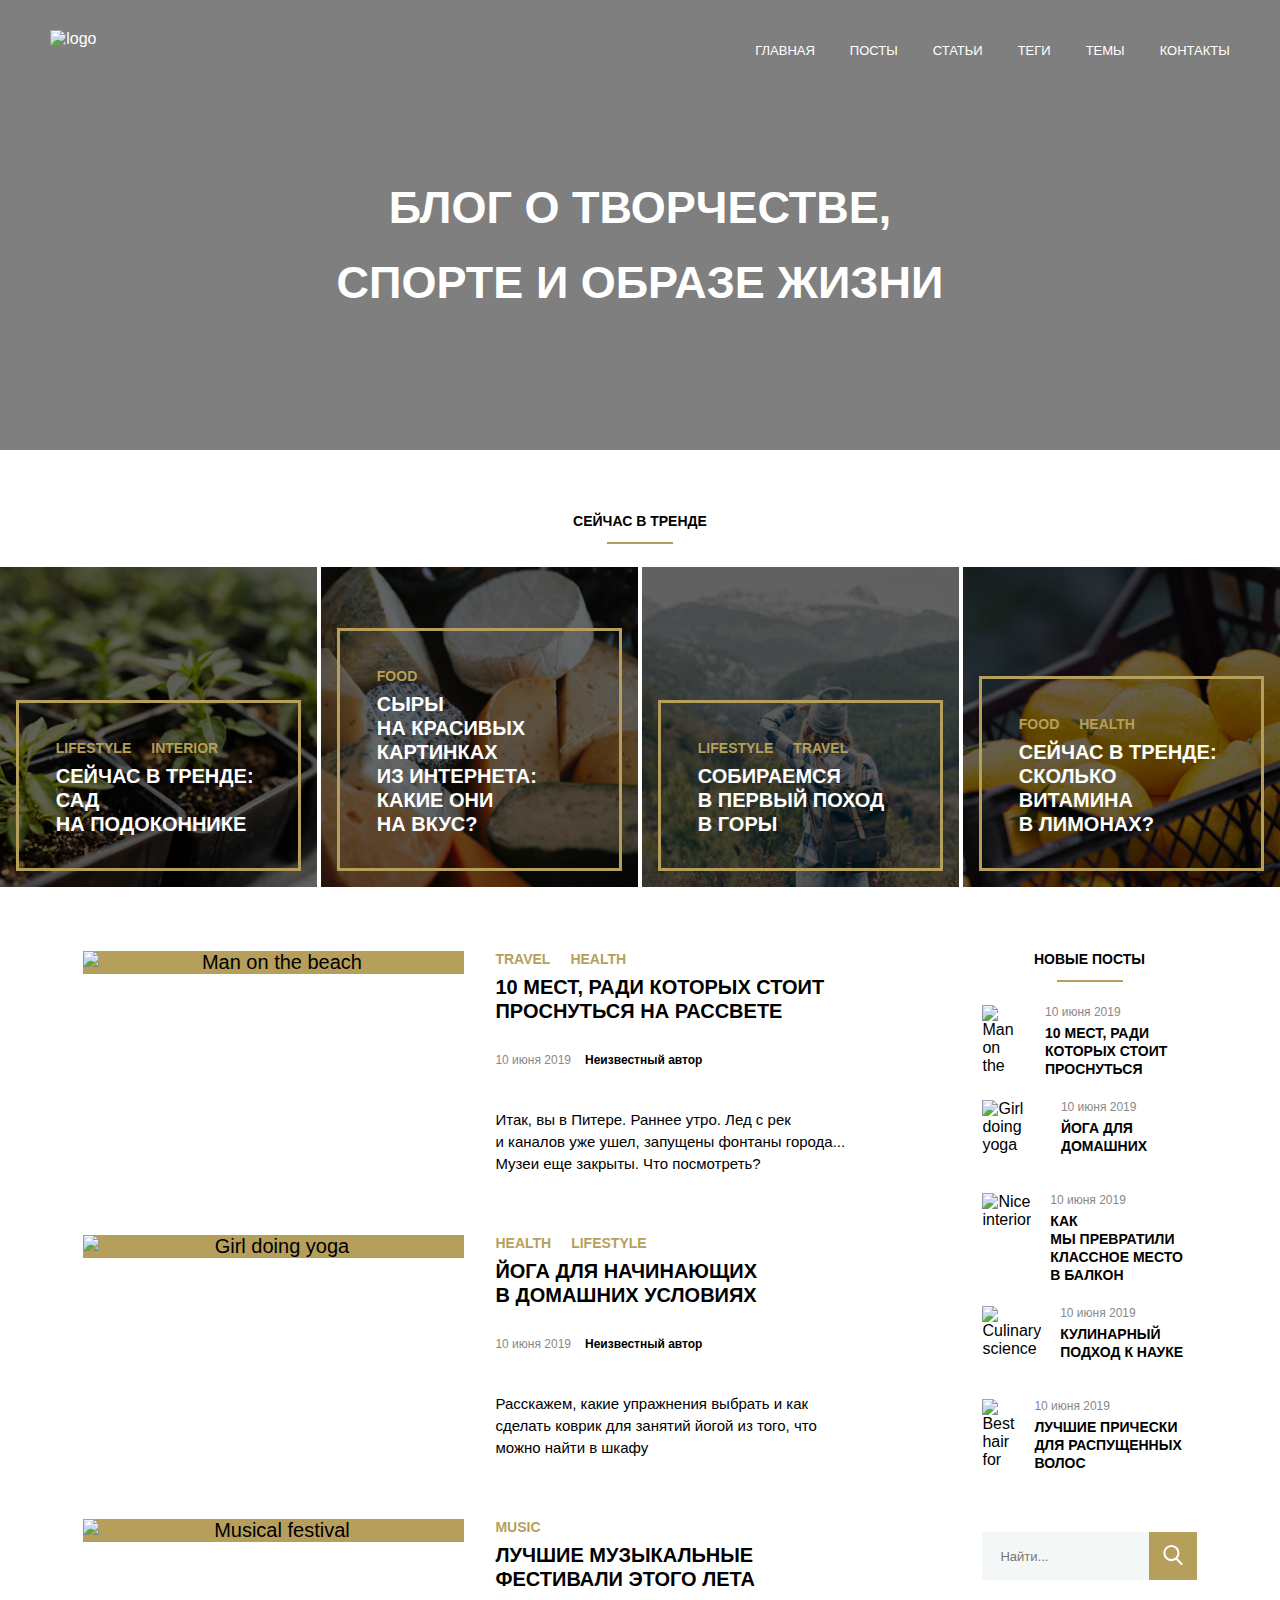
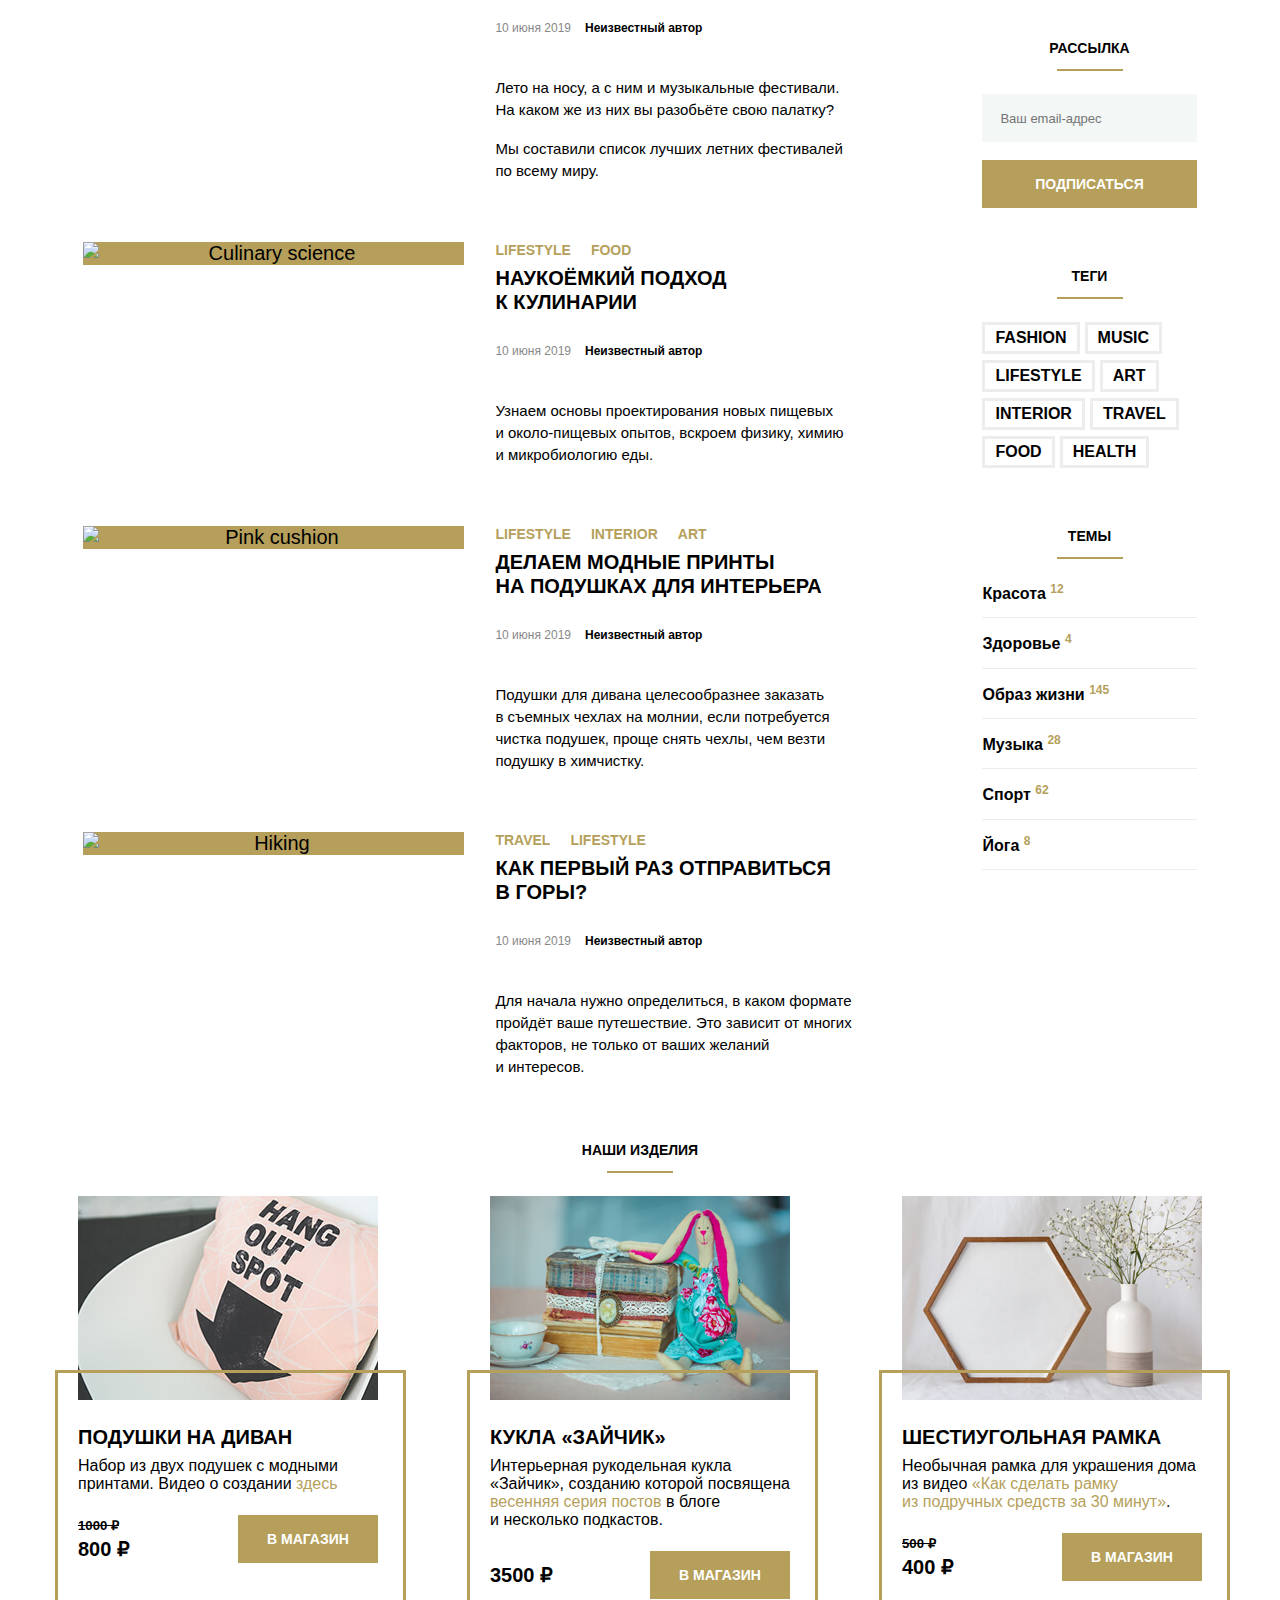
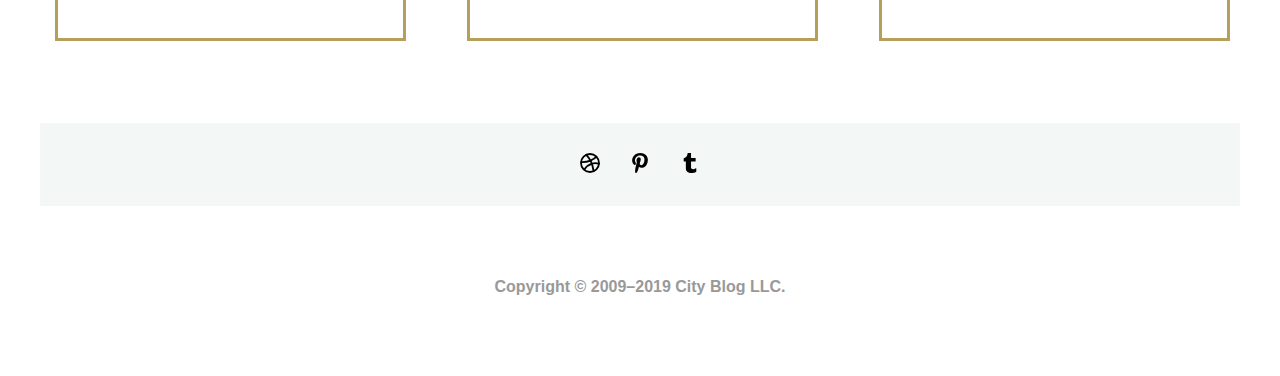
==== noemi-blog-diploma-2/index.html @ fb4db188 "complete" ====
<!DOCTYPE html>
<html lang="ru">

<head>
  <meta charset="UTF-8">
  <meta http-equiv="X-UA-Compatible" content="IE=edge">
  <meta name="viewport" content="width=device-width, initial-scale=1.0">
  <link rel="stylesheet" href="styles.css">
  <title>ADAPTIVE NOEMI BLOG</title>
</head>

<body class="body">
  <header class="header">
    <nav class="navigation-bar">
      <div class="logo">
        <img src="https://netology-code.github.io/html-2-diploma/sources/images/noemi-logo.svg" alt="logo">
      </div>
      <ul class="nav-list">
        <li><a href="#0">Главная</a></li>
        <li><a href="#0">Посты</a></li>
        <li><a href="#0">Статьи</a></li>
        <li><a href="#0">Теги</a></li>
        <li><a href="#0">Темы</a></li>
        <li><a href="#0">Контакты</a></li>
      </ul>
    </nav>
    <h1 class="hero-title">Блог о&nbsp;творчестве, спорте и&nbsp;образе жизни</h1>
  </header>
  <main class="main">
    <section class="trends">
      <h2 class="small-title header-2">Сейчас в&nbsp;тренде</h2>
      <div class="trend-block-board">
        <div class="trend-block block-1">
          <div class="trend-block-content-container">
            <div class="tags-container">
              <a href="#0" class="tag">lifestyle</a>
              <a href="#0" class="tag">interior</a>
            </div>
            <a href="#0">
              <h3 class="post-title">Сейчас в&nbsp;тренде: сад на&nbsp;подоконнике</h3>
            </a>
          </div>
        </div>
        <div class="trend-block block-2">
          <div class="trend-block-content-container">
            <div class="tags-container">
              <a href="#0" class="tag">food</a>
            </div>
            <a href="#0">
              <h3 class="post-title">Cыры на&nbsp;красивых картинках из&nbsp;интернета: какие они на&nbsp;вкус?</h3>
            </a>
          </div>
        </div>
        <div class="trend-block block-3">
          <div class="trend-block-content-container">
            <div class="tags-container">
              <a href="#0" class="tag">lifestyle</a>
              <a href="#0" class="tag">travel</a>
            </div>
            <a href="#0">
              <h3 class="post-title">Собираемся в&nbsp;первый поход в&nbsp;горы</h3>
            </a>
          </div>
        </div>
        <div class="trend-block block-4">
          <div class="trend-block-content-container">
            <div class="tags-container">
              <a href="#0" class="tag">food</a>
              <a href="#0" class="tag">health</a>
            </div>
            <a href="#0">
              <h3 class="post-title">Сейчас в&nbsp;тренде: сколько витамина в&nbsp;лимонах?</h3>
            </a>
          </div>
        </div>
      </div>
    </section>
    <div class="main-posts-section">
      <section class="posts-board">
        <article class="post-card">
          <img class="post-preview" src="https://netology-code.github.io/html-2-diploma/sources/images/last-post1.jpg"
            alt="Man on the beach">
          <div class="post-text-container">
            <div class="tags-container">
              <a href="#0" class="tag">travel</a>
              <a href="#0" class="tag">health</a>
            </div>
            <a href="#0">
              <h3 class="post-title">10&nbsp;мест, ради которых стоит проснуться на&nbsp;рассвете</h3>
            </a>
            <div class="date-author-container">
              <p class="date">10&nbsp;июня 2019</p>
              <p class="author">Неизвестный автор</p>
            </div>
            <div class="post-text-container-small">
              <p class="post-text">Итак, вы&nbsp;в&nbsp;Питере. Раннее утро. Лед с&nbsp;рек и&nbsp;каналов уже ушел,
                запущены фонтаны города... Музеи еще закрыты. Что посмотреть?</p>
            </div>
          </div>
        </article>
        <article class="post-card">
          <img class="post-preview" src="https://netology-code.github.io/html-2-diploma/sources/images/last-post2.jpg"
            alt="Girl doing yoga">
          <div class="post-text-container">
            <div class="tags-container">
              <a href="#0" class="tag">health</a>
              <a href="#0" class="tag">lifestyle</a>
            </div>
            <a href="#0">
              <h3 class="post-title">Йога для начинающих в&nbsp;домашних условиях</h3>
            </a>
            <div class="date-author-container">
              <p class="date">10&nbsp;июня 2019</p>
              <p class="author">Неизвестный автор</p>
            </div>
            <div class="post-text-container-small">
              <p class="post-text">Расскажем, какие упражнения выбрать и&nbsp;как сделать коврик для занятий йогой
                из&nbsp;того, что можно найти в&nbsp;шкафу</p>
            </div>
          </div>
        </article>
        <article class="post-card">
          <img class="post-preview" src="https://netology-code.github.io/html-2-diploma/sources/images/last-post3.jpg"
            alt="Musical festival">
          <div class="post-text-container">
            <div class="tags-container">
              <a href="#0" class="tag">music</a>
            </div>
            <a href="#0">
              <h3 class="post-title">Лучшие музыкальные фестивали этого лета</h3>
            </a>
            <div class="date-author-container">
              <p class="date">10&nbsp;июня 2019</p>
              <p class="author">Неизвестный автор</p>
            </div>
            <div class="post-text-container-small">
              <p class="post-text">Лето на&nbsp;носу, а&nbsp;с&nbsp;ним и&nbsp;музыкальные фестивали.
                На&nbsp;каком&nbsp;же из&nbsp;них вы&nbsp;разобьёте свою палатку?</p>
              <p class="post-text">Мы&nbsp;составили список лучших летних фестивалей по&nbsp;всему миру.</p>
            </div>
          </div>
        </article>
        <article class="post-card">
          <img class="post-preview" src="https://netology-code.github.io/html-2-diploma/sources/images/last-post4.jpg"
            alt="Culinary science">
          <div class="post-text-container">
            <div class="tags-container">
              <a href="#0" class="tag">lifestyle</a>
              <a href="#0" class="tag">food</a>
            </div>
            <a href="#0">
              <h3 class="post-title">Наукоёмкий подход к&nbsp;кулинарии</h3>
            </a>
            <div class="date-author-container">
              <p class="date">10&nbsp;июня 2019</p>
              <p class="author">Неизвестный автор</p>
            </div>
            <div class="post-text-container-small">
              <p class="post-text">Узнаем основы проектирования новых пищевых и&nbsp;около-пищевых опытов, вскроем физику,
                химию и&nbsp;микробиологию еды.</p>
            </div>
          </div>
        </article>
        <article class="post-card">
          <img class="post-preview" src="https://netology-code.github.io/html-2-diploma/sources/images/last-post5.jpg"
            alt="Pink cushion">
          <div class="post-text-container">
            <div class="tags-container">
              <a href="#0" class="tag">lifestyle</a>
              <a href="#0" class="tag">interior</a>
              <a href="#0" class="tag">art</a>
            </div>
            <a href="#0">
              <h3 class="post-title">Делаем модные принты на&nbsp;подушках для интерьера</h3>
            </a>
            <div class="date-author-container">
              <p class="date">10&nbsp;июня 2019</p>
              <p class="author">Неизвестный автор</p>
            </div>
            <div class="post-text-container-small">
              <p class="post-text">Подушки для дивана целесообразнее заказать в&nbsp;съемных чехлах на&nbsp;молнии, если
                потребуется чистка подушек, проще снять чехлы, чем везти подушку в&nbsp;химчистку.</p>
            </div>
          </div>
        </article>
        <article class="post-card">
          <img class="post-preview" src="https://netology-code.github.io/html-2-diploma/sources/images/last-post6.jpg"
            alt="Hiking">
          <div class="post-text-container">
            <div class="tags-container">
              <a href="#0" class="tag">travel</a>
              <a href="#0" class="tag">lifestyle</a>
            </div>
            <a href="#0">
              <h3 class="post-title">Как первый раз отправиться в&nbsp;горы?</h3>
            </a>
            <div class="date-author-container">
              <p class="date">10&nbsp;июня 2019</p>
              <p class="author">Неизвестный автор</p>
            </div>
            <div class="post-text-container-small">
              <p class="post-text">Для начала нужно определиться, в&nbsp;каком формате пройдёт ваше путешествие. Это
                зависит от&nbsp;многих факторов, не&nbsp;только от&nbsp;ваших желаний и&nbsp;интересов.</p>
            </div>
          </div>
        </article>
      </section>
      <aside class="aside">
        <section class="new-posts-board">
          <h2 class="small-title">Новые посты</h2>
      
          <article class="new-post-card">
            <img src="https://netology-code.github.io/html-2-diploma/sources/images/2.jpg" alt="Man on the beach">
            <div class="new-post-text-container">
              <p class="date">10&nbsp;июня 2019</p>
              <h3 class="new-posts-title">10&nbsp;мест, ради которых стоит проснуться</h3>
            </div>
          </article>
          <article class="new-post-card">
            <img src="https://netology-code.github.io/html-2-diploma/sources/images/151.jpg" alt="Girl doing yoga">
            <div class="new-post-text-container">
              <p class="date">10&nbsp;июня 2019</p>
              <h3 class="new-posts-title">Йога для домашних</h3>
            </div>
          </article>
          <article class="new-post-card">
            <img src="https://netology-code.github.io/html-2-diploma/sources/images/45.jpg" alt="Nice interior">
            <div class="new-post-text-container">
              <p class="date">10&nbsp;июня 2019</p>
              <h3 class="new-posts-title">Как мы&nbsp;превратили классное место в&nbsp;балкон</h3>
            </div>
          </article>
          <article class="new-post-card">
            <img src="https://netology-code.github.io/html-2-diploma/sources/images/501.jpg" alt="Culinary science">
            <div class="new-post-text-container">
              <p class="date">10&nbsp;июня 2019</p>
              <h3 class="new-posts-title">Кулинарный подход к&nbsp;науке</h3>
            </div>
          </article>
          <article class="new-post-card">
            <img src="https://netology-code.github.io/html-2-diploma/sources/images/7.jpg" alt="Best hair for long hair">
            <div class="new-post-text-container">
              <p class="date">10&nbsp;июня 2019</p>
              <h3 class="new-posts-title">Лучшие прически для распущенных волос</h3>
            </div>
          </article>
        </section>
        <form class="search-container" action="https://example.com/">
          <p class="visually-hidden">Введите свой запрос в строку поиска</p>
          <input class="input-field" type="search" name="search" placeholder="Найти...">
          <p class="visually-hidden">Нажмите кнопку с лупой, чтобы подтвердить запрос</p>
          <button class="search-button button" type="submit">
            <svg class="search-icon icon" xmlns="http://www.w3.org/2000/svg" fill="none" viewBox="0 0 512 512">
              <g clip-path="url(#clip0)">
                <path fill="#fff" stroke="#B59F5B"
                  d="M373.403 339.292l-.29.344.312.324 121.857 126.737c10.117 10.524 9.782 27.302-.733 37.42l.347.36-.347-.36c-4.948 4.763-11.466 7.383-18.338 7.383-7.261 0-14.034-2.884-19.072-8.116L334.357 375.686l-.297-.309-.351.246c-34.78 24.442-75.457 37.317-118.145 37.317-113.708 0-206.22-92.513-206.22-206.22C9.344 93.012 101.856.5 215.564.5c113.707 0 206.22 92.512 206.22 206.22 0 48.668-17.125 95.416-48.381 132.572zm-4.546-132.572c0-84.528-68.765-153.293-153.293-153.293S62.271 122.192 62.271 206.72s68.765 153.293 153.293 153.293 153.293-68.765 153.293-153.293z" />
              </g>
              <defs>
                <clipPath id="clip0">
                  <path fill="#fff" d="M0 0h512v512H0z" />
                </clipPath>
              </defs>
            </svg>
          </button>
        </form>
        <form class="subscription" action="https://example.com/">
          <h2 class="small-title">Рассылка</h2>
          <p class="visually-hidden">Введите свой email, чтобы подписаться на рассылку</p>
          <input class="input-field" type="email" placeholder="Ваш email-адрес" required>
          <button class="button" type="submit" name="subscribe">Подписаться</button>
        </form>
        <section class="tags">
          <h2 class="small-title">Теги</h2>
      
          <div class="tags-container">
            <ul class="tag-list">
              <li><a href="#0">Fashion</a></li>
              <li><a href="#0">Music</a></li>
              <li><a href="#0">Lifestyle</a></li>
              <li><a href="#0">Art</a></li>
              <li><a href="#0">Interior</a></li>
              <li><a href="#0">Travel</a></li>
              <li><a href="#0">Food</a></li>
              <li><a href="#0">Health</a></li>
            </ul>
          </div>
        </section>
        <section class="categories">
          <h2 class="small-title">Темы</h2>
      
          <div class="categories-container">
            <ul class="category-list">
              <li><a href="#0">Красота</a>
                <span class="upper-number">12</span>
              </li>
              <li><a href="#0">Здоровье</a>
                <span class="upper-number">4</span>
              </li>
              <li><a href="#0">Образ жизни</a>
                <span class="upper-number">145</span>
              </li>
              <li><a href="#0">Музыка</a>
                <span class="upper-number">28</span>
              </li>
              <li><a href="#0">Спорт</a>
                <span class="upper-number">62</span>
              </li>
              <li><a href="#0">Йога</a>
                <span class="upper-number">8</span>
              </li>
            </ul>
          </div>
        </section>
      </aside>
    </div>
    <section class="shop">
      <h2 class="small-title header-2">Наши изделия</h2>
      <div class="shop-block-board">
        <div class="shop-block">
          <div class="shop-block-content-container">
            <picture class="shop-img-preview">
              <source 
              media="(min-width: 1200px)" 
              srcset="images/shop-item-desk1.jpg">
              <img src="images/shop-item-desk1.jpg" alt="">
            </picture>
            <div class="shop-block-text-container">
              <a href="#0">
                <h2 class="shop-block-title header-2">Подушки на диван</h2>
              </a>
              <p class="shop-block-paragraph">Набор из&nbsp;двух подушек с&nbsp;модными принтами. Видео о&nbsp;создании <a href="0#">здесь</a>
              </p>
              <div class="shop-block-footer">
                <div class="prices">
                  <p class="previous-pice">1000&nbsp;₽</p>
                  <p class="current-price">800&nbsp;₽</p>
                </div>
                <button class="button" type="submit">В магазин</button>
              </div>
            </div>
          </div>
        </div>
        <div class="shop-block">
          <div class="shop-block-content-container">
            <picture class="shop-img-preview">
              <source 
              media="(min-width: 1200px)" 
              srcset="images/shop-item-desk2.jpg">
              <img src="images/shop-item-desk2.jpg" alt="">
            </picture>
            <div class="shop-block-text-container">
              <a href="#0">
                <h2 class="shop-block-title header-2">Кукла &laquo;Зайчик&raquo;</h2>
              </a>
              <p class="shop-block-paragraph">Интерьерная рукодельная кукла &laquo;Зайчик&raquo;, созданию которой посвящена <a href="0#">весенняя серия постов</a> в&nbsp;блоге и&nbsp;несколько подкастов. 
              </p>
              <div class="shop-block-footer">
                <div class="prices">
                  <p class="previous-pice none">1000&nbsp;₽</p>
                  <p class="current-price">3500&nbsp;₽</p>
                </div>
                <button class="button" type="submit">В магазин</button>
              </div>
            </div>
          </div>
        </div>
        <div class="shop-block">
          <div class="shop-block-content-container">
            <picture class="shop-img-preview">
              <source 
              media="(min-width: 1200px)" 
              srcset="images/shop-item-desk3.jpg">
              <img src="images/shop-item-desk3.jpg" alt="">
            </picture>
            <div class="shop-block-text-container">
              <a href="#0">
                <h2 class="shop-block-title header-2">Шестиугольная рамка</h2>
              </a>
              <p class="shop-block-paragraph">Необычная рамка для украшения дома из&nbsp;видео <a href="0#">&laquo;Как сделать рамку из&nbsp;подручных средств за&nbsp;30&nbsp;минут&raquo;</a>.
              </p>
              <div class="shop-block-footer">
                <div class="prices">
                  <p class="previous-pice">500&nbsp;₽</p>
                  <p class="current-price">400&nbsp;₽</p>
                </div>
                <button class="button" type="submit">В магазин</button>
              </div>
            </div>
          </div>
        </div>
      </div>
    </section>
  </main>
  <footer class="footer">
    <div class="social-media-container">
      <a href="#0">
        <svg class="icon" xmlns="http://www.w3.org/2000/svg" viewBox="0 0 20 20">
          <g fill="none" fill-rule="evenodd" stroke="#000" stroke-linecap="round" stroke-linejoin="round"
            stroke-width="1.8" transform="translate(1 1)">
            <circle cx="9" cy="9" r="9" />
            <path d="M5.4.9c2.1222 2.3565 3.7222 4.7865 4.8 7.29 1.0778 2.5035 1.8778 5.4735 2.4 8.91" />
            <path
              d="M.201 8.0853c3.4904.1103 6.5893-.4006 9.2966-1.5327C12.257 5.399 14.191 4.1147 15.3 2.7M3.6 15.3c1.8876-3.0496 4.9253-4.963 7.4854-5.748 2.8247-.866 4.3048-.6496 6.9146.2087" />
          </g>
        </svg>
      </a>
      <a href="#0">
        <svg class="icon" version="1.1" id="Layer_1" xmlns="http://www.w3.org/2000/svg"
          xmlns:xlink="http://www.w3.org/1999/xlink" x="0px" y="0px" viewBox="0 0 310.05 310.05"
          style="enable-background:new 0 0 310.05 310.05;" xml:space="preserve">
          <g id="XMLID_798_">
            <path id="XMLID_799_" d="M245.265,31.772C223.923,11.284,194.388,0,162.101,0c-49.32,0-79.654,20.217-96.416,37.176
           c-20.658,20.9-32.504,48.651-32.504,76.139c0,34.513,14.436,61.003,38.611,70.858c1.623,0.665,3.256,1,4.857,1
           c5.1,0,9.141-3.337,10.541-8.69c0.816-3.071,2.707-10.647,3.529-13.936c1.76-6.495,0.338-9.619-3.5-14.142
           c-6.992-8.273-10.248-18.056-10.248-30.788c0-37.818,28.16-78.011,80.352-78.011c41.412,0,67.137,23.537,67.137,61.425
           c0,23.909-5.15,46.051-14.504,62.35c-6.5,11.325-17.93,24.825-35.477,24.825c-7.588,0-14.404-3.117-18.705-8.551
           c-4.063-5.137-5.402-11.773-3.768-18.689c1.846-7.814,4.363-15.965,6.799-23.845c4.443-14.392,8.643-27.985,8.643-38.83
           c0-18.55-11.404-31.014-28.375-31.014c-21.568,0-38.465,21.906-38.465,49.871c0,13.715,3.645,23.973,5.295,27.912
           c-2.717,11.512-18.865,79.953-21.928,92.859c-1.771,7.534-12.44,67.039,5.219,71.784c19.841,5.331,37.576-52.623,39.381-59.172
           c1.463-5.326,6.582-25.465,9.719-37.845c9.578,9.226,25,15.463,40.006,15.463c28.289,0,53.73-12.73,71.637-35.843
           c17.367-22.418,26.932-53.664,26.932-87.978C276.869,77.502,265.349,51.056,245.265,31.772z" />
          </g>
        </svg>
      </a>
      <a href="#0">
        <svg class="icon" version="1.1" id="Layer_1" xmlns="http://www.w3.org/2000/svg"
          xmlns:xlink="http://www.w3.org/1999/xlink" x="0px" y="0px" viewBox="0 0 310 310"
          style="enable-background:new 0 0 310 310;" xml:space="preserve">
          <g id="XMLID_828_">
            <path id="XMLID_829_" d="M249.775,236.928c-1.613-0.873-3.58-0.789-5.119,0.221c-14.15,9.295-28.469,14.007-42.557,14.007
              c-7.678,0-14.285-1.725-20.236-5.297c-4.023-2.366-6.688-5.399-8.139-9.257c-1.107-2.978-2.43-10.9-2.43-31.739v-71.945h66.168
              c2.762,0,5-2.239,5-5V80.818c0-2.762-2.238-5-5-5h-66.168V5c0-2.762-2.238-5-5-5h-42.684c-2.523,0-4.652,1.881-4.961,4.386
              c-1.836,14.831-5.201,27.143-10.01,36.601c-4.744,9.381-11.141,17.526-19.018,24.216c-7.842,6.687-17.451,11.899-28.563,15.491
              c-2.064,0.667-3.463,2.589-3.463,4.758v42.466c0,2.761,2.238,5,5,5h28.168v100.237c0,14.492,1.523,25.36,4.656,33.218
              c3.158,7.955,8.83,15.496,16.863,22.418c7.922,6.801,17.568,12.104,28.67,15.758c10.971,3.618,23.73,5.452,37.922,5.452
              c12.416,0,24.141-1.269,34.85-3.772c10.73-2.514,22.779-6.91,35.811-13.065c1.75-0.826,2.865-2.587,2.865-4.521v-47.314
              C252.402,239.49,251.395,237.8,249.775,236.928z" />
          </g>
        </svg>
      </a>
    </div>
    <a href="#0">
      <p class="copyright">Copyright © 2009–2019 City Blog LLC.</p>
    </a>
  </footer>
</body>

</html>
---- noemi-blog-diploma-2/styles.css ----
@font-face {
  font-family: OpenSans; /*название шрифта*/
  src: url(/диплом-1/fonts/OpenSans-Bold.woff); /*ссылка на шрифт*/
	font-weight: bold; /*обозначаем жирный шрифт*/
}
@font-face {
  font-family: OpenSans; /*название шрифта*/
  src: url(/диплом-1/fonts/OpenSans-Regular.woff); /*ссылка на шрифт*/
	font-weight: regular; /*обозначаем шрифт*/
}
* {
  padding: 0;
  margin: 0;
  box-sizing: border-box;
  font-family: OpenSans, sans-serif;
  font-size: 16px;
}
.body {
  width: 100%;
}
.header {
  width: 100% ;
  background-image: url("https://netology-code.github.io/html-2-diploma/sources/images/banner-bg.jpg");
  background-size: cover;
  background-repeat: no-repeat;
  background-position: top;
  height: 450px;
  color: #fff;
  position: relative;
  z-index: 0;
  display: flex;
  flex-direction: column;
  align-items: center;
}
.header::after{
  content: "";
  background-color: #000;
  opacity: .5;
  position: absolute;
  top: 0;
  bottom: 0;
  left: 0;
  right: 0;
  z-index: -1;
}

.navigation-bar {
  max-width: 1660px;
  display: flex;
  flex-direction: row;
  column-gap: 526px;
  margin-top: 30px;
  /* padding-left: 245px;
  padding-right: 245px; */
  position: relative;
}
.logo {
  width: 179px;
  height: 40px;
}
.nav-list {
  display: flex;
  flex-direction: row;
  justify-content: space-between;
  list-style: none;
  align-items: center;
  column-gap: 35px;
}
.nav-list li a {
  color: #fff;
  font-size: 0.8125rem;
  font-weight: normal;
  text-transform: uppercase;
  line-height: normal;
}
a {
  text-decoration: none;
  color: #000;
}
.nav-list li a:hover {
  text-decoration: underline;
}
.hero-title {
  width: 680px;
  position: relative;
  z-index: 1;
  margin-top: 100px;
  font-size: 2.8125rem;
  line-height: 75px;
  text-transform: uppercase;
  text-align: center;
  color: #fff;
}

.main {
  max-width: 1660px;
  width: 100%;
  margin: 63px auto 60px;
  /* padding-left: 245px;
  padding-right: 245px; */
  display: flex;
  flex-direction: column;
  justify-content: center;
  
}


.trends {
  display: flex;
  flex-direction: column;
  width: 100%;
  margin-bottom: 64px;
}
.trend-block-board{
  display: flex;
  flex-direction: row;
  height: 20rem;
  column-gap: 4px;
}
.header-2 {
  font-size: 1.25rem;
  text-transform: uppercase;
}
.trend-block {
  background-size: cover;
  background-repeat: no-repeat;
  background-position: top center;
  width: 25%;
  position: relative;
  z-index: 0;
  display: flex;
  align-items: flex-end;
}
.trend-block.block-1 {
  background-image: url(/noemi-blog-diploma-2/images/trend1.jpg);
}
.trend-block.block-2 {
  background-image: url(/noemi-blog-diploma-2/images/trend2.jpg);
}
.trend-block.block-3 {
  background-image: url(/noemi-blog-diploma-2/images/trend3.jpg);
}
.trend-block.block-4 {
  background-image: url(/noemi-blog-diploma-2/images/trend4.jpg);
}
.trend-block::after {
  content: "";
  background-color: #000;
  opacity: .6;
  position: absolute;
  top: 0;
  bottom: 0;
  left: 0;
  right: 0;
  z-index: -1;
}
.trend-block-content-container{
  margin: 0rem 1rem 1rem;
  padding: 2.3rem 2.3rem 2rem;
  border: #b59f5b 3px solid;
  display: flex;
  flex-direction: column;
  justify-content: center;
}
.trend-block-content-container a .post-title {
  color: #fff;
  padding: 0;
}

.main-posts-section {
  max-width: 1660px;
  padding-left: 245px;
  padding-right: 245px;
  padding-bottom: 4rem;
  display: flex;
  flex-direction: row;
  column-gap: 120px;
  justify-content: center;
}
.posts-board {
  display: flex;
  flex-direction: column;
  gap: 60px;
}
.post-card {
  width: 100%;
  display: flex;
  flex-direction: row;
  justify-content: flex-start;
  align-items: flex-start;
}
.post-preview {
  width: 381px;
  background: #b59f5b;
  text-align: center;
  font-size: 1.25rem;
}
.post-text-container {
  width: 367px;
  margin-left: 31px;
}
.tags-container {
  display: flex;
  flex-direction: row;
  column-gap: 1.25rem;
  flex-wrap: wrap;
}
.tags-container .tag {
  color: #b59f5b;
  text-transform: uppercase;
  font-weight: bold;
  font-size: 0.875rem;
  padding-bottom: 8px;
  line-height: normal;
}
.tags-container .tag:hover {
  text-decoration: underline;
}
.post-title {
  text-transform: uppercase;
  font-size: 1.25rem;
  line-height: 24px;
  padding-bottom: 30px;
}
.post-title:hover {
  text-decoration: underline;
}
.date-author-container {
  display: flex;
  flex-direction: row;
  column-gap: 0.875rem;
  margin-bottom: 42px;
}
.date {
  color: #888;
  font-size: 0.75rem;
  line-height: normal;
}
.author {
  font-weight: bold;
  font-size: 0.75rem;
  line-height: normal;
}
.post-text-container-small {
  display: flex;
  flex-direction: column;
  row-gap: 17px;
}
.post-text {
  font-size: 15px;
  line-height: 22px;
}
.aside {
  display: flex;
  flex-direction: column;
  gap: 60px;
}
.new-posts-board {
  display: flex;
  flex-direction: column;
  width: 100%;
}
.small-title {
  text-align: center;
  text-transform: uppercase;
  font-size: 0.875rem;
  padding-bottom: 38px;
  position: relative;
  font-weight: bold;
}
.divider {
  width: 66px;
  margin: 0 auto;
  border-top: #e1d9bd 3px solid;
  padding-bottom: 28px;
}
.small-title::after {
  content: "";
  width: 66px;
  height: 2px;
  bottom: 23px;
  left: 50%;
  background-color: #b59f5b;
  position: absolute;
  margin-left: -33px;
}
.new-post-card {
  display: flex;
  flex-direction: row;
}
.new-post-card:not(:last-child) {
  padding-bottom: 22px;
}
.new-post-card img {
  width: 71px;
  height: 71px;
}
.new-post-text-container {
  padding-left: 19px;
}
.new-post-text-container h3 {
  text-transform: uppercase;
  font-size: 0.875rem;
  line-height: 18px;
  font-weight: bold;
}
.new-post-text-container .date {
  padding-bottom: 5px;
}
.search-container {
  display: flex;
  flex-direction: row;
}
.visually-hidden {
  position: absolute;
  width: 1px;
  height: 1px;
  margin: -1px;
  padding: 0;
  border: 0;
  clip: rect(0 0 0 0);
  overflow: hidden;
} 
.input-field {
  width: 100%;
  height: 48px;
  padding: 18px;
  border: none;
  background-color: #f3f7f5;
  font-size: 0.8125rem;
}
.input-field:not([type=email]) {
  width: calc(100% - 48px);
}
.input-field:focus, 
.input-field:focus-visible {
  outline: #b59f5b solid 1px;
}
.search-icon {
  fill:#fff
}
.icon {
  width: 1.25rem;
  height: 1.25rem;
}
.search-button {
  width: 48px;
  height: 48px;
}
/* .button {
  background-color: #b59f5b;
  border: none;
} */
.button {
  background-color: #b59f5b;
  border: none;
  font-size: 0.875rem;
  text-transform: uppercase;
  text-align: center;
  height: 48px;
  font-weight: bold;
  color: #fff;
}
[type=email] {
  margin-bottom: 18px;
}
.button:hover {
  background-color: #313131;
}
.button:focus, 
.button:focus-visible {
  outline: #313131 solid 1px;
}
.subscription {
  display: flex;
  flex-direction: column;
  width: 100%;
}
.tags {
  display: flex;
  flex-direction: column;
  width: 100%;
}
.tag-list {
  display: flex;
  flex-direction: row;
  column-gap: 5px;
  row-gap: 6px;
  flex-wrap: wrap;
  list-style: none;
  font-size: 0.75rem;
  font-weight: bold;
  text-transform: uppercase;
  text-decoration: none;
}
.tag-list li{
  padding: 4px 10px;
  border:#ededed 3px solid;
}
.tag-list li:hover {
  border: #b59f5b solid 3px;
}
.categories-container {
  display: flex;
  flex-direction: column;
  width: 100%;
}
.category-list {
  font-size: 0.875rem;
  list-style: none;
  font-weight: bold;
}
.category-list li {
  border-bottom: #ededed 1px solid;
  padding-bottom: 0.875rem;
}
.category-list li:not(:first-child) {
  padding-top: 0.875rem;
}
.category-list li a:hover {
  color: #b59f5b;
}
.upper-number {
  color:#b59f5b;
  vertical-align: super;
  font-size: 0.75rem;
}

.shop {
  display: flex;
  flex-direction: column;
  width: 100%;
  margin-bottom: 4rem;
}
.shop-block-board {
  display: flex;
  flex-direction: row;
  column-gap: 7rem;
  justify-content: center;
}
.shop-block-content-container {
  display: flex;
  flex-direction: column;
  align-items: center;
  max-width: 300px;
}
.shop-block-text-container {
  position: relative;
  z-index: 0;
}
.shop-block-text-container::before {
  content: "";
  position: absolute;
  border: #b59f5b 3px solid;
  top: -56px;
  width: 345px;
  height: 265px;
  /* padding: 53px 19px 69px;*/
  left: -23px; 
  background: none;
  z-index: -1;
}
.shop-img-preview {
  margin-bottom: 22px;
}
.shop-block-title.header-2 {
  padding-bottom: 8px;
}
.shop-block-paragraph {
  padding-bottom: 22px;
}
.shop-block-paragraph > a {
  color:#b59f5b;
}
.shop-block-paragraph > a:hover {
  text-decoration: underline;
}
.shop-block-footer {
  display: flex;
  flex-direction: row;
  justify-content: space-between;
  align-items: center;
}
.prices {
  display: flex;
  flex-direction: column;
  row-gap: 4px;
}
.prices > p:first-child {
  font-size: 0.825rem;
  text-decoration: line-through;
}
.none {
  display: none;
}
.prices > p {
  font-weight: bold;
  font-size: 1.25rem;
}
.shop-block-footer > .button {
  width: 140px;
}
.footer {
  max-width: 1200px;
  width: 100%;
  margin: 0 auto 40px;
  display: flex;
  flex-direction: column;
}
.social-media-container {
  
  background-color: #f3f7f5;
  height: 83px;
  display: flex;
  flex-direction: row;
  justify-content: center;
  align-items: center;
  column-gap: 30px;
  margin-bottom: 72px;
}
.copyright {
  text-align: center;
  color: #999;
  font-weight: bold;
  padding-bottom: 40px;
}
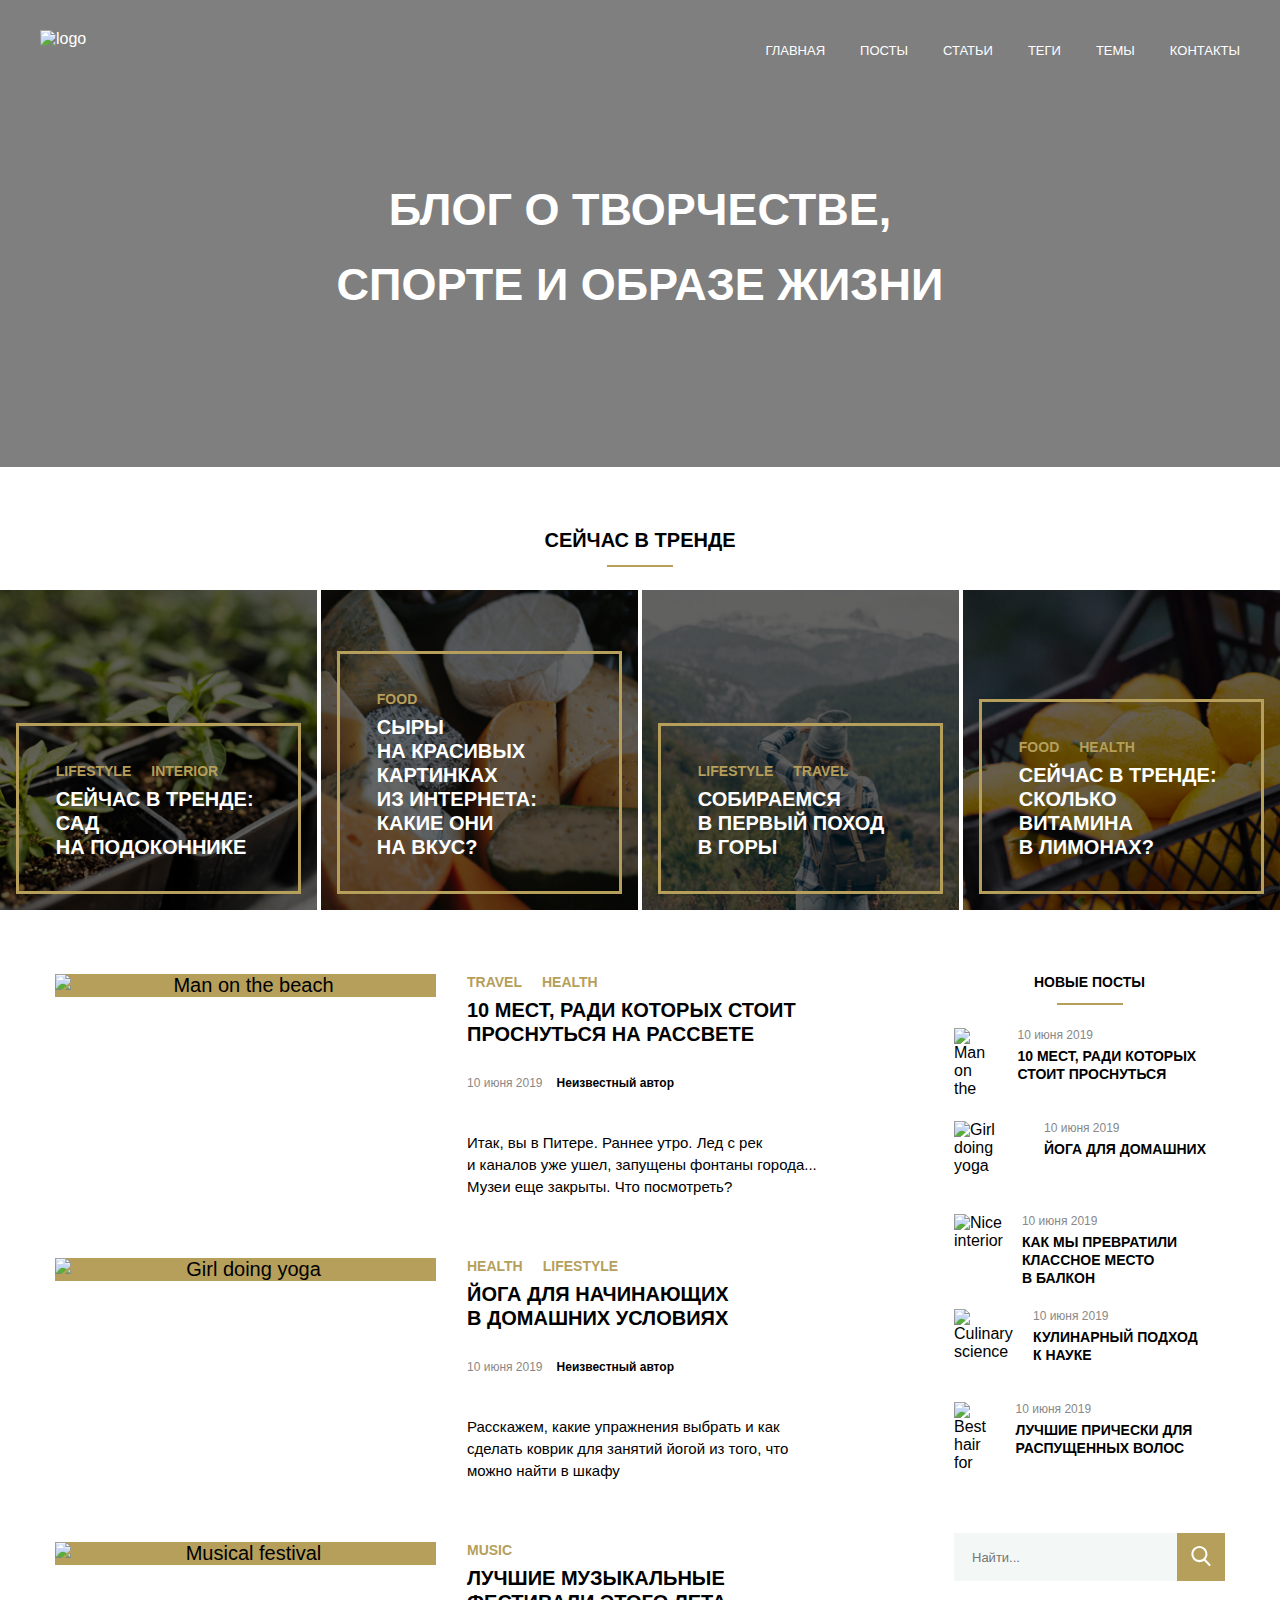
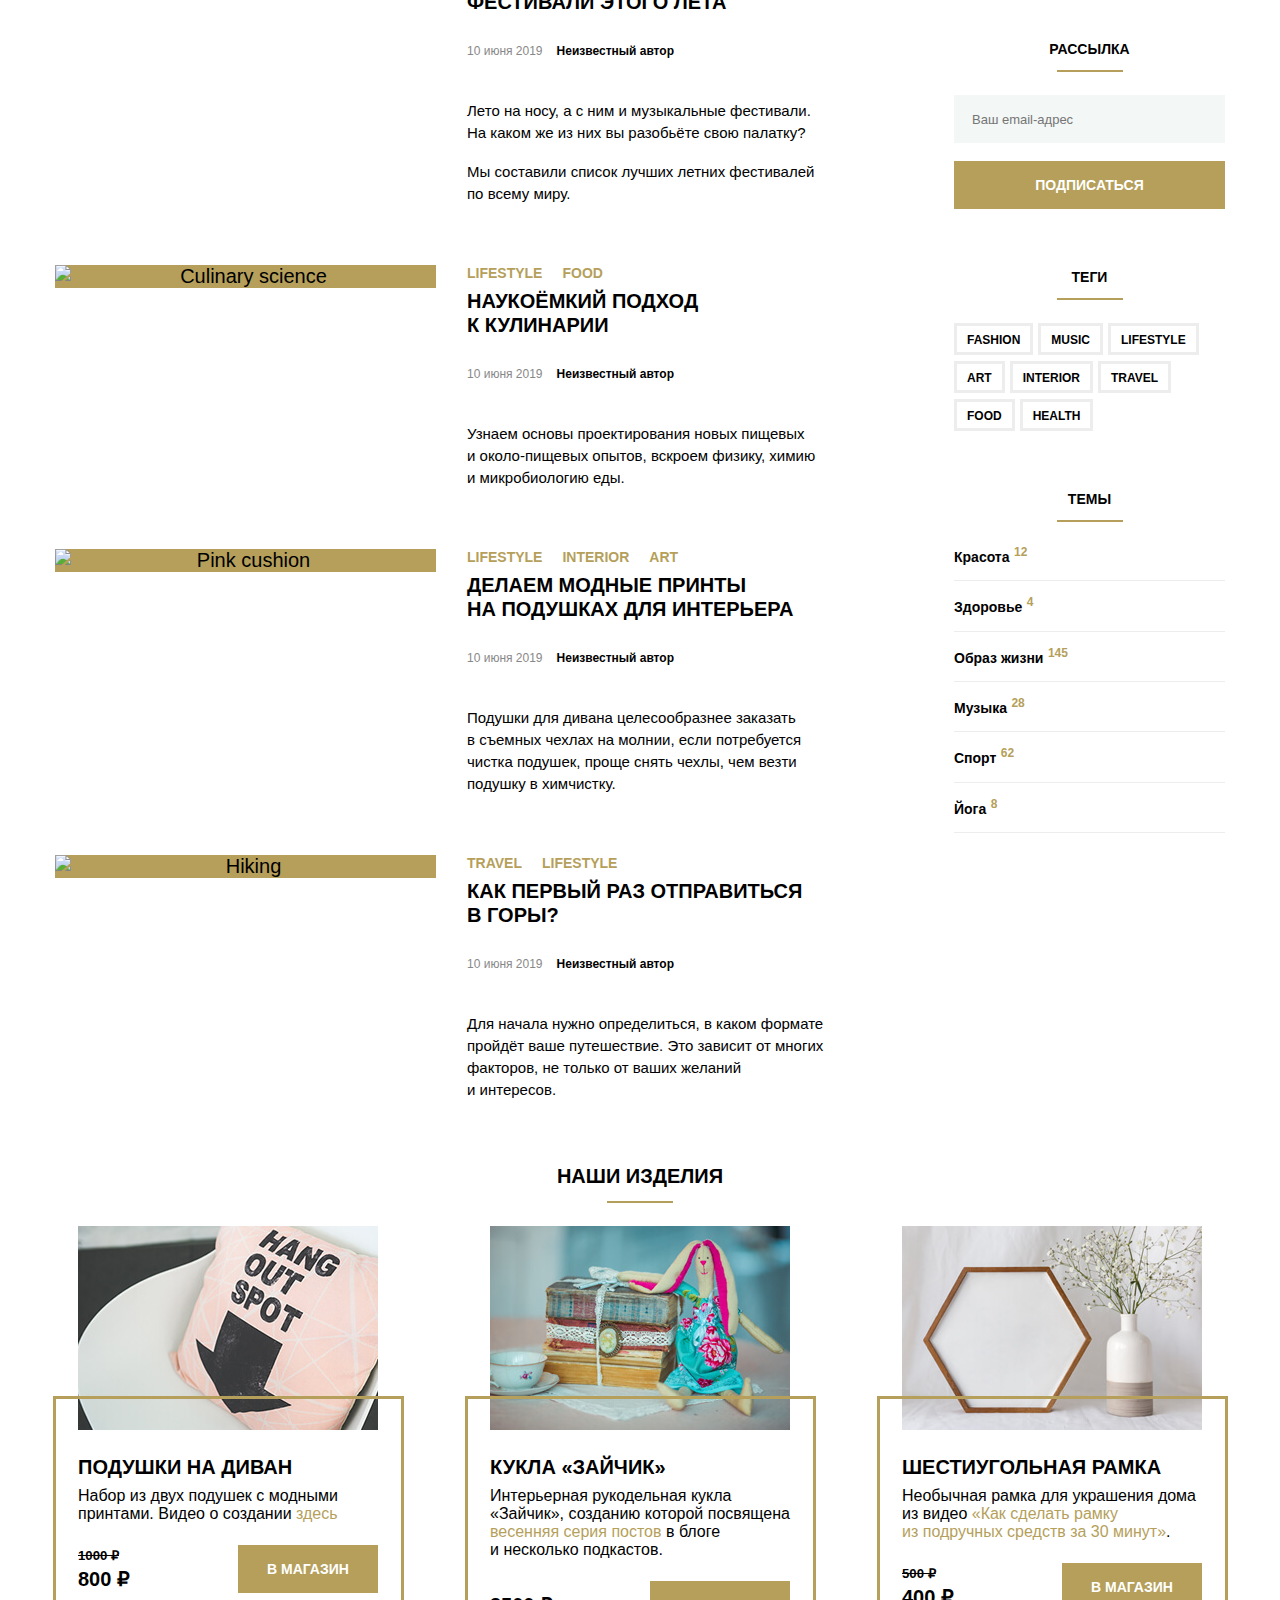
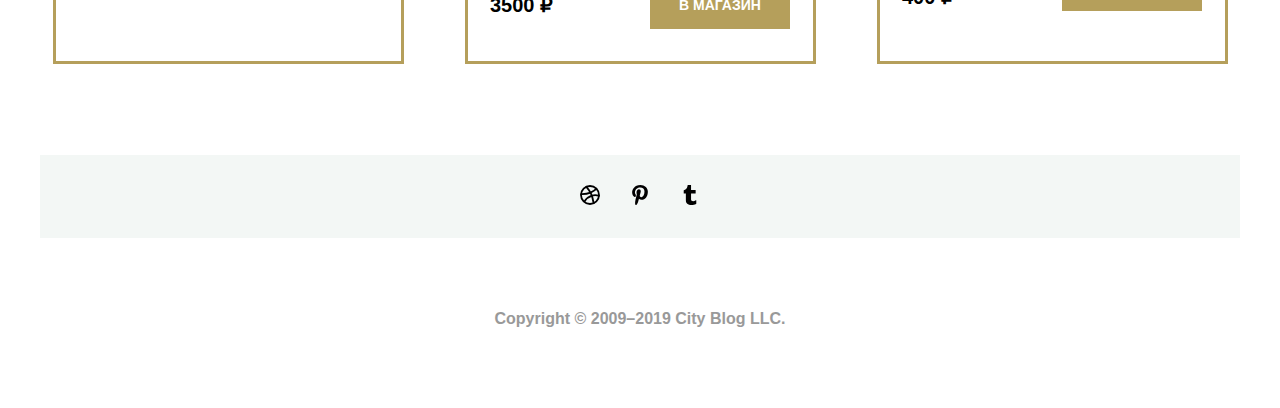
==== commit 513ff607: "completing" ====
--- a/noemi-blog-diploma-2/index.html
+++ b/noemi-blog-diploma-2/index.html
@@ -14,6 +14,14 @@
     <nav class="navigation-bar">
       <div class="logo">
         <img src="https://netology-code.github.io/html-2-diploma/sources/images/noemi-logo.svg" alt="logo">
+      </div>
+      <div class="hamburger-menu-container">
+        <?xml version="1.0" encoding="utf-8"?><!-- Uploaded to: SVG Repo, www.svgrepo.com, Generator: SVG Repo Mixer Tools -->
+        <svg class="hamburger-menu" x="0" y="0" viewBox="0 0 24 24" fill="none" xmlns="http://www.w3.org/2000/svg">
+        <path d="M4 18L20 18" stroke="#ffffff" stroke-width="2" stroke-linecap="round"/>
+        <path d="M4 12L20 12" stroke="#ffffff" stroke-width="2" stroke-linecap="round"/>
+        <path d="M4 6L20 6" stroke="#ffffff" stroke-width="2" stroke-linecap="round"/>
+        </svg>
       </div>
       <ul class="nav-list">
         <li><a href="#0">Главная</a></li>
@@ -245,7 +253,7 @@
             </div>
           </article>
         </section>
-        <form class="search-container" action="https://example.com/">
+        <form class="search-container" action="#0">
           <p class="visually-hidden">Введите свой запрос в строку поиска</p>
           <input class="input-field" type="search" name="search" placeholder="Найти...">
           <p class="visually-hidden">Нажмите кнопку с лупой, чтобы подтвердить запрос</p>
@@ -263,7 +271,7 @@
             </svg>
           </button>
         </form>
-        <form class="subscription" action="https://example.com/">
+        <form class="subscription" action="#0">
           <h2 class="small-title">Рассылка</h2>
           <p class="visually-hidden">Введите свой email, чтобы подписаться на рассылку</p>
           <input class="input-field" type="email" placeholder="Ваш email-адрес" required>
@@ -322,20 +330,26 @@
               <source 
               media="(min-width: 1200px)" 
               srcset="images/shop-item-desk1.jpg">
+              <source 
+              media="(min-width: 641px)" 
+              srcset="images/shop-item-tablet1.jpg">
+              <source 
+              media="(max-width: 640px)" 
+              srcset="images/shop-item-mobile1.jpg">
               <img src="images/shop-item-desk1.jpg" alt="">
             </picture>
             <div class="shop-block-text-container">
               <a href="#0">
                 <h2 class="shop-block-title header-2">Подушки на диван</h2>
               </a>
-              <p class="shop-block-paragraph">Набор из&nbsp;двух подушек с&nbsp;модными принтами. Видео о&nbsp;создании <a href="0#">здесь</a>
+              <p class="shop-block-paragraph">Набор из&nbsp;двух подушек с&nbsp;модными принтами. Видео о&nbsp;создании <a href="#0">здесь</a>
               </p>
               <div class="shop-block-footer">
                 <div class="prices">
                   <p class="previous-pice">1000&nbsp;₽</p>
                   <p class="current-price">800&nbsp;₽</p>
                 </div>
-                <button class="button" type="submit">В магазин</button>
+                <a href="#0"><button class="button" type="submit">В магазин</button></a>
               </div>
             </div>
           </div>
@@ -346,20 +360,26 @@
               <source 
               media="(min-width: 1200px)" 
               srcset="images/shop-item-desk2.jpg">
+              <source 
+              media="(min-width: 641px)" 
+              srcset="images/shop-item-tablet2.jpg">
+              <source 
+              media="(max-width: 640px)" 
+              srcset="images/shop-item-mobile2.jpg">
               <img src="images/shop-item-desk2.jpg" alt="">
             </picture>
             <div class="shop-block-text-container">
               <a href="#0">
                 <h2 class="shop-block-title header-2">Кукла &laquo;Зайчик&raquo;</h2>
               </a>
-              <p class="shop-block-paragraph">Интерьерная рукодельная кукла &laquo;Зайчик&raquo;, созданию которой посвящена <a href="0#">весенняя серия постов</a> в&nbsp;блоге и&nbsp;несколько подкастов. 
+              <p class="shop-block-paragraph">Интерьерная рукодельная кукла &laquo;Зайчик&raquo;, созданию которой посвящена <a href="#0">весенняя серия постов</a> в&nbsp;блоге и&nbsp;несколько подкастов.
               </p>
               <div class="shop-block-footer">
                 <div class="prices">
                   <p class="previous-pice none">1000&nbsp;₽</p>
                   <p class="current-price">3500&nbsp;₽</p>
                 </div>
-                <button class="button" type="submit">В магазин</button>
+                <a href="#0"><button class="button" type="submit">В магазин</button></a>
               </div>
             </div>
           </div>
@@ -370,20 +390,26 @@
               <source 
               media="(min-width: 1200px)" 
               srcset="images/shop-item-desk3.jpg">
+              <source 
+              media="(min-width: 641px)" 
+              srcset="images/shop-item-tablet3.jpg">
+              <source 
+              media="(max-width: 640px)" 
+              srcset="images/shop-item-mobile3.jpg">
               <img src="images/shop-item-desk3.jpg" alt="">
             </picture>
             <div class="shop-block-text-container">
               <a href="#0">
                 <h2 class="shop-block-title header-2">Шестиугольная рамка</h2>
               </a>
-              <p class="shop-block-paragraph">Необычная рамка для украшения дома из&nbsp;видео <a href="0#">&laquo;Как сделать рамку из&nbsp;подручных средств за&nbsp;30&nbsp;минут&raquo;</a>.
+              <p class="shop-block-paragraph">Необычная рамка для украшения дома из&nbsp;видео <a href="#0">&laquo;Как сделать рамку из&nbsp;подручных средств за&nbsp;30&nbsp;минут&raquo;</a>.
               </p>
               <div class="shop-block-footer">
                 <div class="prices">
                   <p class="previous-pice">500&nbsp;₽</p>
                   <p class="current-price">400&nbsp;₽</p>
                 </div>
-                <button class="button" type="submit">В магазин</button>
+                <a href="#0"><button class="button" type="submit">В магазин</button></a>
               </div>
             </div>
           </div>
--- a/noemi-blog-diploma-2/styles.css
+++ b/noemi-blog-diploma-2/styles.css
@@ -1,12 +1,337 @@
 @font-face {
   font-family: OpenSans; /*название шрифта*/
-  src: url(/диплом-1/fonts/OpenSans-Bold.woff); /*ссылка на шрифт*/
-	font-weight: bold; /*обозначаем жирный шрифт*/
-}
-@font-face {
-  font-family: OpenSans; /*название шрифта*/
-  src: url(/диплом-1/fonts/OpenSans-Regular.woff); /*ссылка на шрифт*/
-	font-weight: regular; /*обозначаем шрифт*/
+  src: url(/диплом-1/fonts/OpenSans-Regular.woff), url(/диплом-1/fonts/OpenSans-Bold.woff); /*ссылка на шрифт*/
+	font-weight: 400, 700; /*обозначаем шрифт*/
+}
+@media screen and (min-width: 641px) {
+  .main {
+    margin: 62px auto;
+  }
+  .shop {
+    margin-bottom: 4rem;
+  }
+  .social-media-container {
+    margin-bottom: 72px;
+  }
+  .footer {
+    margin: 0 auto 40px;
+  }
+  .copyright {
+    padding-bottom: 40px;
+  }
+}
+@media screen and (min-width: 1201px) {
+  .header {
+    background-image: url("https://raw.githubusercontent.com/netology-code/mq-diploma/master/sources/img/banner-bg.jpg");
+  }
+  .main-posts-section {
+    column-gap: 120px;
+  }
+  .nav-list {
+    display: flex;
+    flex-direction: row;
+    align-items: center;
+  }
+  .logo {
+    height: 40px;
+  }
+  .hamburger-menu {
+    display: none;
+  }
+  h1 {
+    font-size: 2.8125rem;
+    line-height: 75px;
+    margin-bottom: 145px;
+  }
+  .trend-block-board {
+    flex-direction: row;
+    justify-content: space-between;
+    column-gap: 4px;
+  }
+  .post-title {
+    font-size: 1.25rem;
+    line-height: 24px;
+  }
+  .trend-block {
+    height: 20rem;
+  }
+  .small-title.header-2 {
+    font-size: 1.25rem;
+  }
+  .main-posts-section {
+    padding-bottom: 4rem;
+    flex-direction: row;
+  }
+  .post-card {
+    flex-direction: row;
+    column-gap: 31px;
+    width: 100%;
+  }
+  .post-preview {
+    width: 381px;
+  }
+  .post-text-container {
+    width: 367px;
+  }
+  .date-author-container {
+    margin-bottom: 42px;
+  }
+  .aside {
+    max-width: 271px;
+  }
+  .shop-block-board {
+    justify-content: center;
+    column-gap: 7rem;
+    flex-direction: row;
+  }
+  .shop-block-title.header-2 {
+    font-size: 20px;
+  }
+  .shop-block-text-container::before {
+    height: 262px;
+    width: 345px;
+    left: -25px; 
+  }
+  .footer {
+    max-width: 1200px;
+  }
+}
+@media screen and (min-width: 641px) and (max-width: 1200px) {
+  .header {
+    background-image: url("https://raw.githubusercontent.com/netology-code/mq-diploma/master/sources/img/banner-bg-tablet.jpg");
+  }
+  .navigation-bar {
+    padding-left: 35px;
+    padding-right: 35px;
+    flex-direction: row;
+    align-items: center;
+  }
+  .logo {
+    height: 36px;
+  }
+  .nav-list {
+    display: none;
+  }
+  .hamburger-menu {
+    display: block;
+  }
+  h1 {
+    font-size: 2.5rem;
+    line-height: 55px;
+    margin-bottom: 124px;
+  }
+  .trend-block-board {
+    flex-direction: row;
+    justify-content: space-between;
+    column-gap: 4px;
+  }
+  .trend-block {
+    height: 249px;
+  }
+  .post-title {
+    font-size: 1.0625rem;
+    line-height: 22px;
+  }
+  .small-title.header-2 {
+    font-size: 18px;
+  }
+  /* .trend-block {
+    width: calc(50% - 2px);
+  } */
+  .main-posts-section {
+    padding-left: 35px;
+    padding-right: 35px;
+    column-gap: 34px;
+    padding-bottom: 4rem;
+    flex-direction: row;
+  }
+  .posts-board {
+    min-width: 393px;
+  }
+  .post-card {
+    flex-direction: column;
+    row-gap: 14px;
+    position: relative;
+    max-width: 393px;
+  }
+  .post-preview, .post-text-container {
+    width: 100%;
+  }
+  .post-card:not(:last-child)::after {
+    content: "";
+    width: 100%;
+    height: 3px;
+    bottom: -20px;
+    left: 50%;
+    background-color: #eee;
+    position: absolute;
+    margin-left: -50%;
+  }
+  .date-author-container {
+    margin-bottom: 30px;
+  }
+  .aside {
+    max-width: 273px;
+  }
+  .shop-block-board {
+    margin-left: 35px;
+    margin-right: 35px;
+    justify-content: space-between;
+    column-gap: 68px;
+    row-gap: 100px;
+    flex-wrap: wrap;
+    flex-direction: row;
+  }
+  .shop-block-text-container::before {
+    height: 262px;
+    width: 345px;
+    left: -25px; 
+  }
+  .footer {
+    max-width: 768px;
+    min-width: 641px;
+    width: 100%;
+  }
+}
+@media screen and (max-width: 737px) {
+  .shop-block-board {
+    justify-content: center;
+  }
+  .shop-block-text-container::before {
+    height: calc(100% + 80px);
+    left: -25px; 
+  }
+}
+@media screen and (max-width: 640px) {
+  .header {
+    background-image: url(https://raw.githubusercontent.com/netology-code/mq-diploma/master/sources/img/banner-mobile.jpg);
+    padding-left: 15px;
+    padding-right: 15px;
+  }
+  .nav-list {
+    display: none;
+  }
+  .navigation-bar {
+    flex-direction: column-reverse;
+    row-gap: 174px;
+    align-items: flex-end;
+  }
+  .logo {
+    align-self: center;
+  }
+  h1 {
+    font-size: 26px;
+    margin-bottom: 220px;
+  }
+  .trend-block {
+    height: 233px;
+  }
+  .trend-block-board {
+    width: 100%;
+    flex-direction: column;
+    row-gap: 4px;
+  }
+  .post-title {
+    font-size: 1rem;
+    line-height: 20px;
+  }
+  .main {
+    margin: 42px auto;
+  }
+  .main-posts-section {
+    padding-bottom: 4rem;
+    flex-direction: column;
+    padding-left: 15px;
+    padding-right: 15px;
+  }
+  .posts-board {
+    padding-bottom: 60px;
+    align-items: center;
+  }
+  .post-card {
+    flex-direction: column;
+    row-gap: 14px;
+    position: relative;
+    max-width: 393px;
+  }
+  .post-preview, .post-text-container {
+    width: 100%;
+  }
+  .post-card::after {
+    content: "";
+    width: 100%;
+    height: 3px;
+    bottom: -20px;
+    left: 50%;
+    background-color: #eee;
+    position: absolute;
+    margin-left: -50%;
+  }
+  .date-author-container {
+    margin-bottom: 30px;
+  }
+  .tag-list {
+    justify-content: center;
+  }
+  .main {
+    margin-bottom: 42px;
+  }
+  .shop-block-board {
+    flex-direction: column;
+    align-items: center;
+    row-gap: 54px;
+  }
+  h2.small-title {
+    font-size: 1rem;
+  }
+  .shop-block-text-container::before {
+    width: 325px;
+    left: -15px; 
+  }
+  .footer {
+    padding-left: 15px;
+    padding-right: 15px;
+    margin: 0 auto 46px;
+  }
+  .social-media-container {
+    margin-bottom: 48px;
+  }
+  .copyright {
+    padding-bottom: 0px;
+  }
+}
+
+@media screen and (orientation: landscape) and (min-width: 641px) and (max-width: 1200px), (min-width: 1201px)  {
+  .trend-block-board {
+    flex-wrap: nowrap;
+  }
+  .trend-block {
+    width: 25%;
+  }
+}
+@media screen and (orientation: portrait) and (min-width: 641px) and (max-width: 1200px)  {
+  .trend-block-board {
+    flex-wrap: wrap;
+    row-gap: 4px;
+  }
+  .trend-block {
+    width: calc(50% - 2px);
+  }
+}
+
+@media screen and (orientation: landscape) and (max-width: 640px)  {
+  .trend-block-board {
+    flex-wrap: wrap;
+    row-gap: 4px;
+  }
+  .trend-block {
+    width: 50%;
+  }
+}
+@media screen and (orientation: portrait) and (max-width: 640px) {
+  .trend-block {
+    width: 100%;
+  }
 }
 * {
   padding: 0;
@@ -19,12 +344,10 @@
   width: 100%;
 }
 .header {
-  width: 100% ;
-  background-image: url("https://netology-code.github.io/html-2-diploma/sources/images/banner-bg.jpg");
+  width: 100%;
   background-size: cover;
   background-repeat: no-repeat;
-  background-position: top;
-  height: 450px;
+  background-position: bottom;
   color: #fff;
   position: relative;
   z-index: 0;
@@ -45,22 +368,22 @@
 }
 
 .navigation-bar {
-  max-width: 1660px;
-  display: flex;
-  flex-direction: row;
-  column-gap: 526px;
+  max-width: 1200px;
+  width: 100%;
+  display: flex;
+  justify-content: space-between;
+  /* column-gap: 526px; */
   margin-top: 30px;
-  /* padding-left: 245px;
-  padding-right: 245px; */
   position: relative;
 }
-.logo {
-  width: 179px;
-  height: 40px;
+.logo img {
+  width: 100%;
+  height: 100%;
+}
+.logo img {
+  cursor: pointer;
 }
 .nav-list {
-  display: flex;
-  flex-direction: row;
   justify-content: space-between;
   list-style: none;
   align-items: center;
@@ -80,13 +403,17 @@
 .nav-list li a:hover {
   text-decoration: underline;
 }
+.hamburger-menu-container {
+  width: 23px;
+}
+.hamburger-menu:hover {
+  cursor: pointer;
+}
 .hero-title {
-  width: 680px;
+  max-width: 680px;
   position: relative;
   z-index: 1;
-  margin-top: 100px;
-  font-size: 2.8125rem;
-  line-height: 75px;
+  margin-top: 102px;
   text-transform: uppercase;
   text-align: center;
   color: #fff;
@@ -95,13 +422,12 @@
 .main {
   max-width: 1660px;
   width: 100%;
-  margin: 63px auto 60px;
+  margin: 62px auto;
   /* padding-left: 245px;
   padding-right: 245px; */
   display: flex;
   flex-direction: column;
   justify-content: center;
-  
 }
 
 
@@ -113,23 +439,20 @@
 }
 .trend-block-board{
   display: flex;
-  flex-direction: row;
-  height: 20rem;
-  column-gap: 4px;
 }
 .header-2 {
-  font-size: 1.25rem;
+  /* font-size: 1.25rem; */
   text-transform: uppercase;
 }
 .trend-block {
   background-size: cover;
   background-repeat: no-repeat;
-  background-position: top center;
-  width: 25%;
+  background-position: center;
   position: relative;
   z-index: 0;
   display: flex;
   align-items: flex-end;
+  justify-content: center;
 }
 .trend-block.block-1 {
   background-image: url(/noemi-blog-diploma-2/images/trend1.jpg);
@@ -155,6 +478,7 @@
   z-index: -1;
 }
 .trend-block-content-container{
+  width: 100%;
   margin: 0rem 1rem 1rem;
   padding: 2.3rem 2.3rem 2rem;
   border: #b59f5b 3px solid;
@@ -169,12 +493,10 @@
 
 .main-posts-section {
   max-width: 1660px;
-  padding-left: 245px;
-  padding-right: 245px;
-  padding-bottom: 4rem;
-  display: flex;
-  flex-direction: row;
-  column-gap: 120px;
+  /* padding-left: 245px;
+  padding-right: 245px; */
+  display: flex;
+  /* column-gap: 120px; */
   justify-content: center;
 }
 .posts-board {
@@ -182,23 +504,23 @@
   flex-direction: column;
   gap: 60px;
 }
+
 .post-card {
-  width: 100%;
-  display: flex;
-  flex-direction: row;
+  /* width: 100%; */
+  display: flex;
   justify-content: flex-start;
   align-items: flex-start;
 }
 .post-preview {
-  width: 381px;
+  /* width: 381px; */
   background: #b59f5b;
   text-align: center;
   font-size: 1.25rem;
 }
-.post-text-container {
+/* .post-text-container {
   width: 367px;
   margin-left: 31px;
-}
+} */
 .tags-container {
   display: flex;
   flex-direction: row;
@@ -218,8 +540,6 @@
 }
 .post-title {
   text-transform: uppercase;
-  font-size: 1.25rem;
-  line-height: 24px;
   padding-bottom: 30px;
 }
 .post-title:hover {
@@ -229,7 +549,7 @@
   display: flex;
   flex-direction: row;
   column-gap: 0.875rem;
-  margin-bottom: 42px;
+  /* margin-bottom: 42px; */
 }
 .date {
   color: #888;
@@ -351,7 +671,7 @@
   background-color: #b59f5b;
   border: none;
 } */
-.button {
+.button, a button.button {
   background-color: #b59f5b;
   border: none;
   font-size: 0.875rem;
@@ -366,6 +686,7 @@
 }
 .button:hover {
   background-color: #313131;
+  cursor: pointer;
 }
 .button:focus, 
 .button:focus-visible {
@@ -388,7 +709,6 @@
   row-gap: 6px;
   flex-wrap: wrap;
   list-style: none;
-  font-size: 0.75rem;
   font-weight: bold;
   text-transform: uppercase;
   text-decoration: none;
@@ -396,6 +716,9 @@
 .tag-list li{
   padding: 4px 10px;
   border:#ededed 3px solid;
+}
+.tag-list li a {
+  font-size: 0.75rem;
 }
 .tag-list li:hover {
   border: #b59f5b solid 3px;
@@ -417,6 +740,9 @@
 .category-list li:not(:first-child) {
   padding-top: 0.875rem;
 }
+.categories-container li a {
+  font-size: 0.875rem;
+}
 .category-list li a:hover {
   color: #b59f5b;
 }
@@ -429,14 +755,10 @@
 .shop {
   display: flex;
   flex-direction: column;
-  width: 100%;
-  margin-bottom: 4rem;
+  justify-content: center;
 }
 .shop-block-board {
   display: flex;
-  flex-direction: row;
-  column-gap: 7rem;
-  justify-content: center;
 }
 .shop-block-content-container {
   display: flex;
@@ -452,11 +774,8 @@
   content: "";
   position: absolute;
   border: #b59f5b 3px solid;
-  top: -56px;
-  width: 345px;
-  height: 265px;
+  top: -60px;
   /* padding: 53px 19px 69px;*/
-  left: -23px; 
   background: none;
   z-index: -1;
 }
@@ -497,18 +816,15 @@
   font-weight: bold;
   font-size: 1.25rem;
 }
-.shop-block-footer > .button {
+.shop-block-footer > a > .button {
   width: 140px;
 }
 .footer {
-  max-width: 1200px;
-  width: 100%;
-  margin: 0 auto 40px;
+  width: 100%;
   display: flex;
   flex-direction: column;
 }
 .social-media-container {
-  
   background-color: #f3f7f5;
   height: 83px;
   display: flex;
@@ -516,11 +832,9 @@
   justify-content: center;
   align-items: center;
   column-gap: 30px;
-  margin-bottom: 72px;
 }
 .copyright {
   text-align: center;
   color: #999;
   font-weight: bold;
-  padding-bottom: 40px;
 }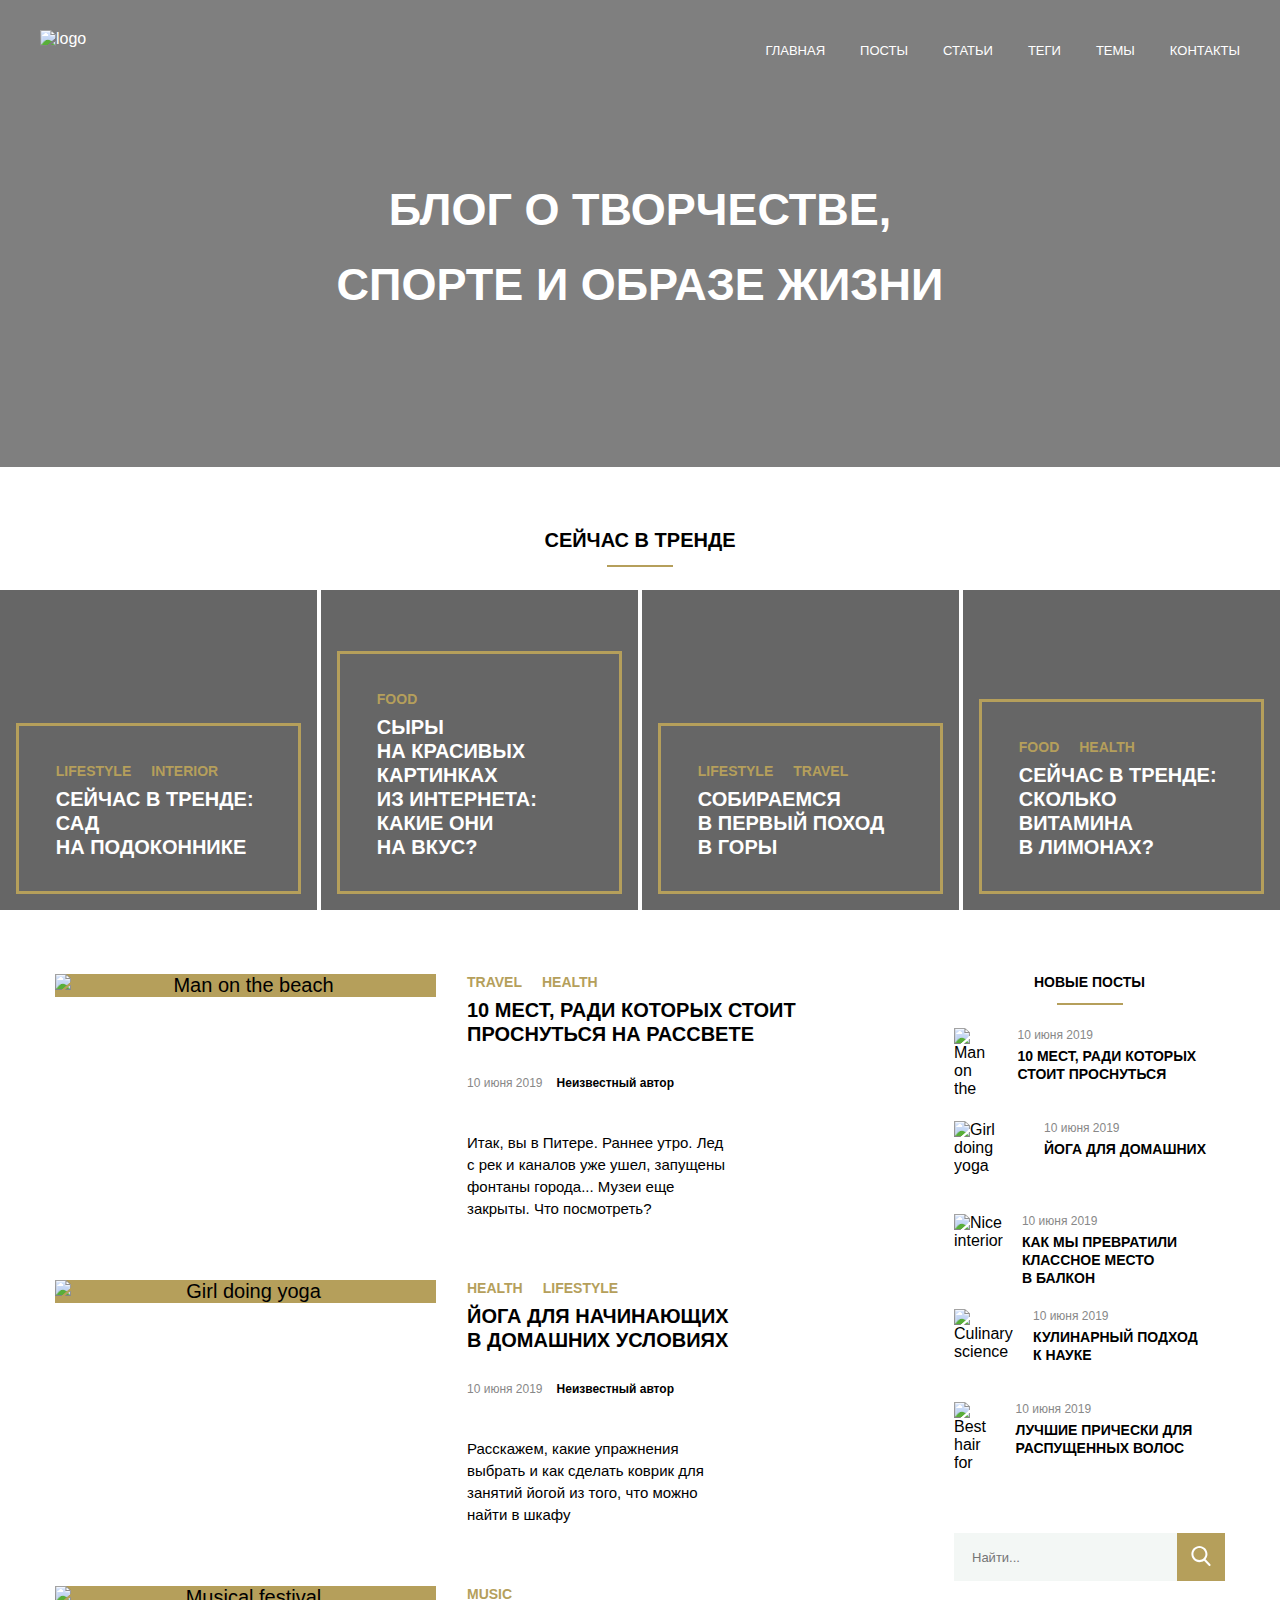
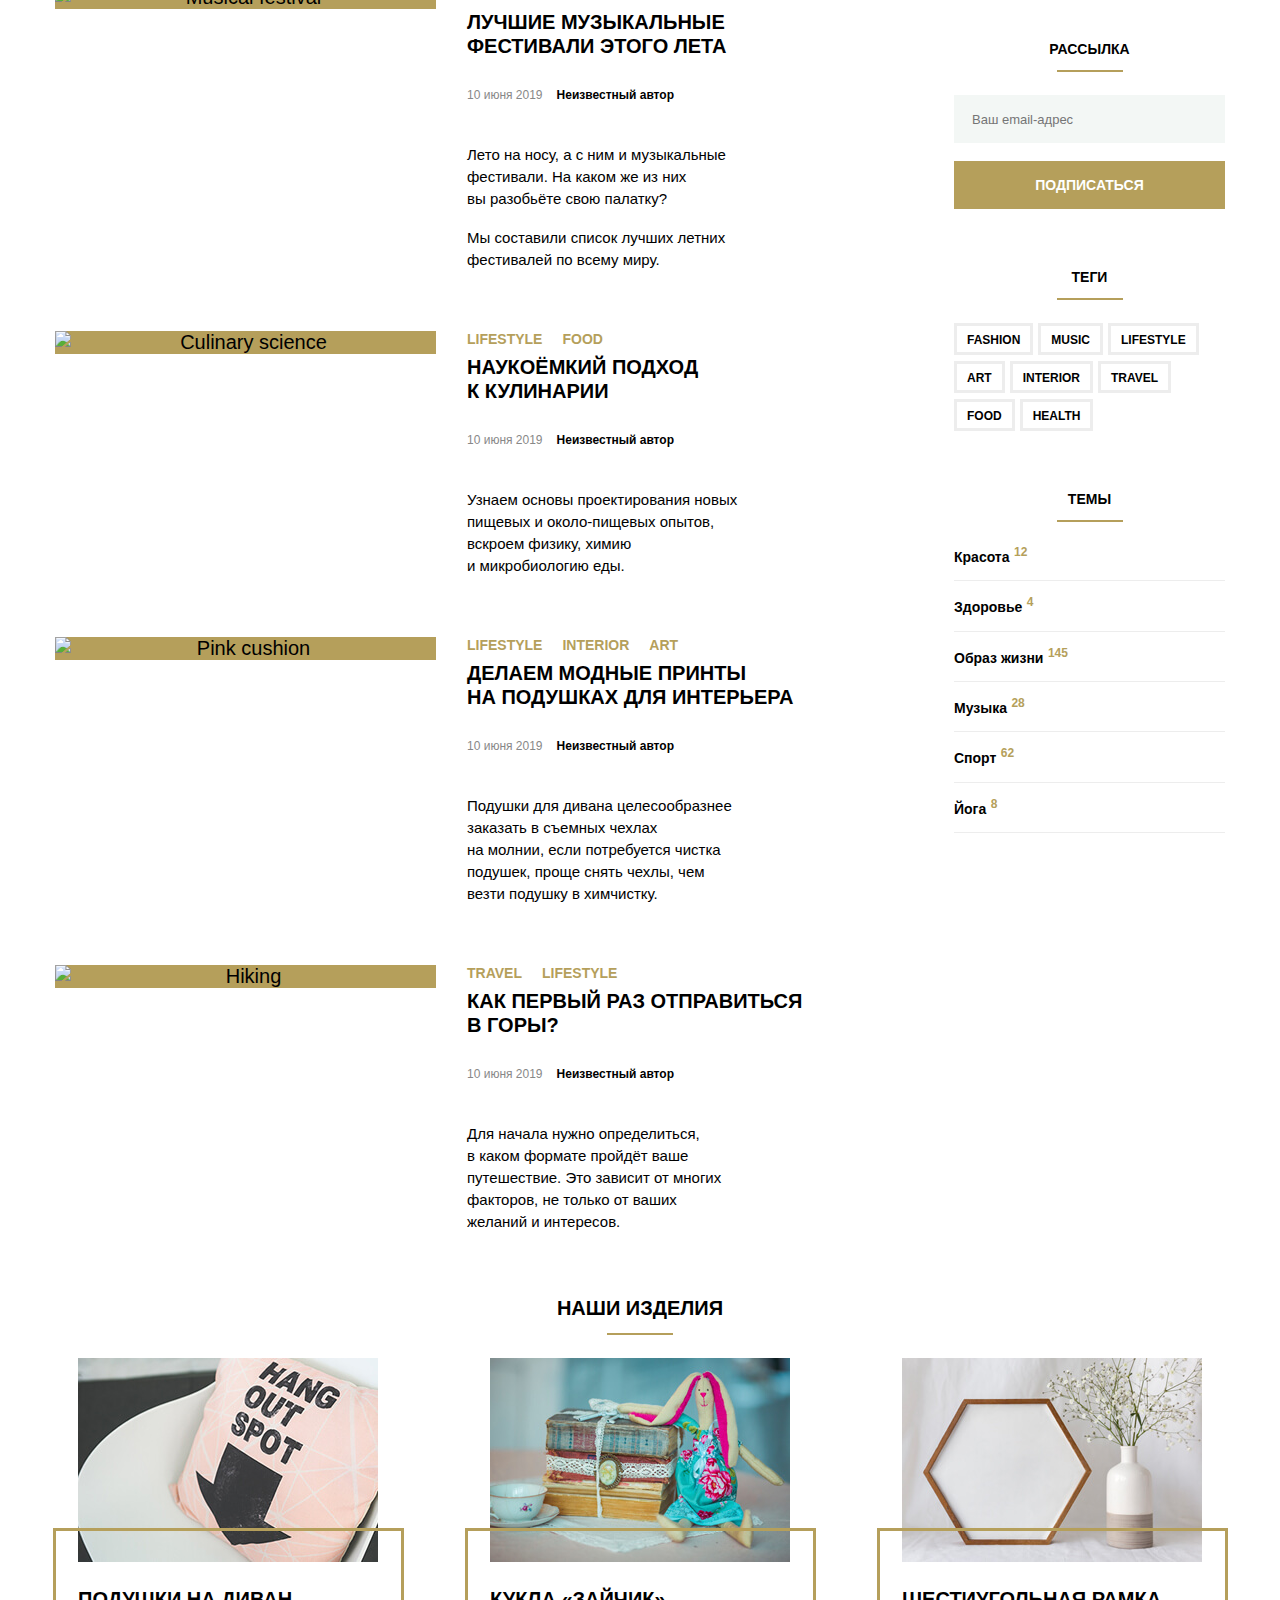
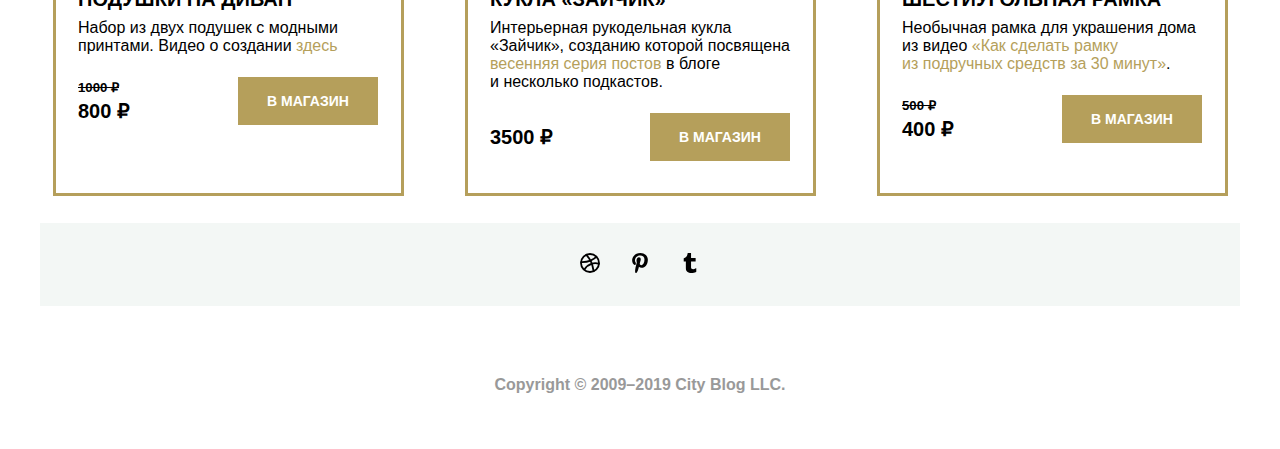
==== commit 6f8bb703: "little editing" ====
--- a/noemi-blog-diploma-2/index.html
+++ b/noemi-blog-diploma-2/index.html
@@ -1,6 +1,5 @@
 <!DOCTYPE html>
 <html lang="ru">
-
 <head>
   <meta charset="UTF-8">
   <meta http-equiv="X-UA-Compatible" content="IE=edge">
@@ -10,6 +9,7 @@
 </head>
 
 <body class="body">
+
   <header class="header">
     <nav class="navigation-bar">
       <div class="logo">
@@ -34,10 +34,13 @@
     </nav>
     <h1 class="hero-title">Блог о&nbsp;творчестве, спорте и&nbsp;образе жизни</h1>
   </header>
+
   <main class="main">
+
     <section class="trends">
       <h2 class="small-title header-2">Сейчас в&nbsp;тренде</h2>
       <div class="trend-block-board">
+
         <div class="trend-block block-1">
           <div class="trend-block-content-container">
             <div class="tags-container">
@@ -49,6 +52,7 @@
             </a>
           </div>
         </div>
+
         <div class="trend-block block-2">
           <div class="trend-block-content-container">
             <div class="tags-container">
@@ -59,6 +63,7 @@
             </a>
           </div>
         </div>
+
         <div class="trend-block block-3">
           <div class="trend-block-content-container">
             <div class="tags-container">
@@ -70,6 +75,7 @@
             </a>
           </div>
         </div>
+
         <div class="trend-block block-4">
           <div class="trend-block-content-container">
             <div class="tags-container">
@@ -81,10 +87,13 @@
             </a>
           </div>
         </div>
+
       </div>
     </section>
+
     <div class="main-posts-section">
       <section class="posts-board">
+
         <article class="post-card">
           <img class="post-preview" src="https://netology-code.github.io/html-2-diploma/sources/images/last-post1.jpg"
             alt="Man on the beach">
@@ -106,6 +115,7 @@
             </div>
           </div>
         </article>
+
         <article class="post-card">
           <img class="post-preview" src="https://netology-code.github.io/html-2-diploma/sources/images/last-post2.jpg"
             alt="Girl doing yoga">
@@ -127,6 +137,7 @@
             </div>
           </div>
         </article>
+
         <article class="post-card">
           <img class="post-preview" src="https://netology-code.github.io/html-2-diploma/sources/images/last-post3.jpg"
             alt="Musical festival">
@@ -148,6 +159,7 @@
             </div>
           </div>
         </article>
+
         <article class="post-card">
           <img class="post-preview" src="https://netology-code.github.io/html-2-diploma/sources/images/last-post4.jpg"
             alt="Culinary science">
@@ -169,6 +181,7 @@
             </div>
           </div>
         </article>
+
         <article class="post-card">
           <img class="post-preview" src="https://netology-code.github.io/html-2-diploma/sources/images/last-post5.jpg"
             alt="Pink cushion">
@@ -191,6 +204,7 @@
             </div>
           </div>
         </article>
+
         <article class="post-card">
           <img class="post-preview" src="https://netology-code.github.io/html-2-diploma/sources/images/last-post6.jpg"
             alt="Hiking">
@@ -212,7 +226,9 @@
             </div>
           </div>
         </article>
+
       </section>
+
       <aside class="aside">
         <section class="new-posts-board">
           <h2 class="small-title">Новые посты</h2>
@@ -224,6 +240,7 @@
               <h3 class="new-posts-title">10&nbsp;мест, ради которых стоит проснуться</h3>
             </div>
           </article>
+
           <article class="new-post-card">
             <img src="https://netology-code.github.io/html-2-diploma/sources/images/151.jpg" alt="Girl doing yoga">
             <div class="new-post-text-container">
@@ -231,6 +248,7 @@
               <h3 class="new-posts-title">Йога для домашних</h3>
             </div>
           </article>
+
           <article class="new-post-card">
             <img src="https://netology-code.github.io/html-2-diploma/sources/images/45.jpg" alt="Nice interior">
             <div class="new-post-text-container">
@@ -238,6 +256,7 @@
               <h3 class="new-posts-title">Как мы&nbsp;превратили классное место в&nbsp;балкон</h3>
             </div>
           </article>
+
           <article class="new-post-card">
             <img src="https://netology-code.github.io/html-2-diploma/sources/images/501.jpg" alt="Culinary science">
             <div class="new-post-text-container">
@@ -245,6 +264,7 @@
               <h3 class="new-posts-title">Кулинарный подход к&nbsp;науке</h3>
             </div>
           </article>
+          
           <article class="new-post-card">
             <img src="https://netology-code.github.io/html-2-diploma/sources/images/7.jpg" alt="Best hair for long hair">
             <div class="new-post-text-container">
@@ -252,7 +272,9 @@
               <h3 class="new-posts-title">Лучшие прически для распущенных волос</h3>
             </div>
           </article>
+
         </section>
+        
         <form class="search-container" action="#0">
           <p class="visually-hidden">Введите свой запрос в строку поиска</p>
           <input class="input-field" type="search" name="search" placeholder="Найти...">
@@ -271,12 +293,14 @@
             </svg>
           </button>
         </form>
+
         <form class="subscription" action="#0">
           <h2 class="small-title">Рассылка</h2>
           <p class="visually-hidden">Введите свой email, чтобы подписаться на рассылку</p>
           <input class="input-field" type="email" placeholder="Ваш email-адрес" required>
           <button class="button" type="submit" name="subscribe">Подписаться</button>
         </form>
+
         <section class="tags">
           <h2 class="small-title">Теги</h2>
       
@@ -293,6 +317,7 @@
             </ul>
           </div>
         </section>
+
         <section class="categories">
           <h2 class="small-title">Темы</h2>
       
@@ -319,11 +344,16 @@
             </ul>
           </div>
         </section>
+
       </aside>
+
     </div>
+
     <section class="shop">
       <h2 class="small-title header-2">Наши изделия</h2>
+
       <div class="shop-block-board">
+
         <div class="shop-block">
           <div class="shop-block-content-container">
             <picture class="shop-img-preview">
@@ -354,6 +384,7 @@
             </div>
           </div>
         </div>
+
         <div class="shop-block">
           <div class="shop-block-content-container">
             <picture class="shop-img-preview">
@@ -384,6 +415,7 @@
             </div>
           </div>
         </div>
+
         <div class="shop-block">
           <div class="shop-block-content-container">
             <picture class="shop-img-preview">
@@ -414,9 +446,13 @@
             </div>
           </div>
         </div>
+
       </div>
+
     </section>
+
   </main>
+
   <footer class="footer">
     <div class="social-media-container">
       <a href="#0">
@@ -430,6 +466,7 @@
           </g>
         </svg>
       </a>
+
       <a href="#0">
         <svg class="icon" version="1.1" id="Layer_1" xmlns="http://www.w3.org/2000/svg"
           xmlns:xlink="http://www.w3.org/1999/xlink" x="0px" y="0px" viewBox="0 0 310.05 310.05"
@@ -448,6 +485,7 @@
           </g>
         </svg>
       </a>
+      
       <a href="#0">
         <svg class="icon" version="1.1" id="Layer_1" xmlns="http://www.w3.org/2000/svg"
           xmlns:xlink="http://www.w3.org/1999/xlink" x="0px" y="0px" viewBox="0 0 310 310"
--- a/noemi-blog-diploma-2/styles.css
+++ b/noemi-blog-diploma-2/styles.css
@@ -2,336 +2,6 @@
   font-family: OpenSans; /*название шрифта*/
   src: url(/диплом-1/fonts/OpenSans-Regular.woff), url(/диплом-1/fonts/OpenSans-Bold.woff); /*ссылка на шрифт*/
 	font-weight: 400, 700; /*обозначаем шрифт*/
-}
-@media screen and (min-width: 641px) {
-  .main {
-    margin: 62px auto;
-  }
-  .shop {
-    margin-bottom: 4rem;
-  }
-  .social-media-container {
-    margin-bottom: 72px;
-  }
-  .footer {
-    margin: 0 auto 40px;
-  }
-  .copyright {
-    padding-bottom: 40px;
-  }
-}
-@media screen and (min-width: 1201px) {
-  .header {
-    background-image: url("https://raw.githubusercontent.com/netology-code/mq-diploma/master/sources/img/banner-bg.jpg");
-  }
-  .main-posts-section {
-    column-gap: 120px;
-  }
-  .nav-list {
-    display: flex;
-    flex-direction: row;
-    align-items: center;
-  }
-  .logo {
-    height: 40px;
-  }
-  .hamburger-menu {
-    display: none;
-  }
-  h1 {
-    font-size: 2.8125rem;
-    line-height: 75px;
-    margin-bottom: 145px;
-  }
-  .trend-block-board {
-    flex-direction: row;
-    justify-content: space-between;
-    column-gap: 4px;
-  }
-  .post-title {
-    font-size: 1.25rem;
-    line-height: 24px;
-  }
-  .trend-block {
-    height: 20rem;
-  }
-  .small-title.header-2 {
-    font-size: 1.25rem;
-  }
-  .main-posts-section {
-    padding-bottom: 4rem;
-    flex-direction: row;
-  }
-  .post-card {
-    flex-direction: row;
-    column-gap: 31px;
-    width: 100%;
-  }
-  .post-preview {
-    width: 381px;
-  }
-  .post-text-container {
-    width: 367px;
-  }
-  .date-author-container {
-    margin-bottom: 42px;
-  }
-  .aside {
-    max-width: 271px;
-  }
-  .shop-block-board {
-    justify-content: center;
-    column-gap: 7rem;
-    flex-direction: row;
-  }
-  .shop-block-title.header-2 {
-    font-size: 20px;
-  }
-  .shop-block-text-container::before {
-    height: 262px;
-    width: 345px;
-    left: -25px; 
-  }
-  .footer {
-    max-width: 1200px;
-  }
-}
-@media screen and (min-width: 641px) and (max-width: 1200px) {
-  .header {
-    background-image: url("https://raw.githubusercontent.com/netology-code/mq-diploma/master/sources/img/banner-bg-tablet.jpg");
-  }
-  .navigation-bar {
-    padding-left: 35px;
-    padding-right: 35px;
-    flex-direction: row;
-    align-items: center;
-  }
-  .logo {
-    height: 36px;
-  }
-  .nav-list {
-    display: none;
-  }
-  .hamburger-menu {
-    display: block;
-  }
-  h1 {
-    font-size: 2.5rem;
-    line-height: 55px;
-    margin-bottom: 124px;
-  }
-  .trend-block-board {
-    flex-direction: row;
-    justify-content: space-between;
-    column-gap: 4px;
-  }
-  .trend-block {
-    height: 249px;
-  }
-  .post-title {
-    font-size: 1.0625rem;
-    line-height: 22px;
-  }
-  .small-title.header-2 {
-    font-size: 18px;
-  }
-  /* .trend-block {
-    width: calc(50% - 2px);
-  } */
-  .main-posts-section {
-    padding-left: 35px;
-    padding-right: 35px;
-    column-gap: 34px;
-    padding-bottom: 4rem;
-    flex-direction: row;
-  }
-  .posts-board {
-    min-width: 393px;
-  }
-  .post-card {
-    flex-direction: column;
-    row-gap: 14px;
-    position: relative;
-    max-width: 393px;
-  }
-  .post-preview, .post-text-container {
-    width: 100%;
-  }
-  .post-card:not(:last-child)::after {
-    content: "";
-    width: 100%;
-    height: 3px;
-    bottom: -20px;
-    left: 50%;
-    background-color: #eee;
-    position: absolute;
-    margin-left: -50%;
-  }
-  .date-author-container {
-    margin-bottom: 30px;
-  }
-  .aside {
-    max-width: 273px;
-  }
-  .shop-block-board {
-    margin-left: 35px;
-    margin-right: 35px;
-    justify-content: space-between;
-    column-gap: 68px;
-    row-gap: 100px;
-    flex-wrap: wrap;
-    flex-direction: row;
-  }
-  .shop-block-text-container::before {
-    height: 262px;
-    width: 345px;
-    left: -25px; 
-  }
-  .footer {
-    max-width: 768px;
-    min-width: 641px;
-    width: 100%;
-  }
-}
-@media screen and (max-width: 737px) {
-  .shop-block-board {
-    justify-content: center;
-  }
-  .shop-block-text-container::before {
-    height: calc(100% + 80px);
-    left: -25px; 
-  }
-}
-@media screen and (max-width: 640px) {
-  .header {
-    background-image: url(https://raw.githubusercontent.com/netology-code/mq-diploma/master/sources/img/banner-mobile.jpg);
-    padding-left: 15px;
-    padding-right: 15px;
-  }
-  .nav-list {
-    display: none;
-  }
-  .navigation-bar {
-    flex-direction: column-reverse;
-    row-gap: 174px;
-    align-items: flex-end;
-  }
-  .logo {
-    align-self: center;
-  }
-  h1 {
-    font-size: 26px;
-    margin-bottom: 220px;
-  }
-  .trend-block {
-    height: 233px;
-  }
-  .trend-block-board {
-    width: 100%;
-    flex-direction: column;
-    row-gap: 4px;
-  }
-  .post-title {
-    font-size: 1rem;
-    line-height: 20px;
-  }
-  .main {
-    margin: 42px auto;
-  }
-  .main-posts-section {
-    padding-bottom: 4rem;
-    flex-direction: column;
-    padding-left: 15px;
-    padding-right: 15px;
-  }
-  .posts-board {
-    padding-bottom: 60px;
-    align-items: center;
-  }
-  .post-card {
-    flex-direction: column;
-    row-gap: 14px;
-    position: relative;
-    max-width: 393px;
-  }
-  .post-preview, .post-text-container {
-    width: 100%;
-  }
-  .post-card::after {
-    content: "";
-    width: 100%;
-    height: 3px;
-    bottom: -20px;
-    left: 50%;
-    background-color: #eee;
-    position: absolute;
-    margin-left: -50%;
-  }
-  .date-author-container {
-    margin-bottom: 30px;
-  }
-  .tag-list {
-    justify-content: center;
-  }
-  .main {
-    margin-bottom: 42px;
-  }
-  .shop-block-board {
-    flex-direction: column;
-    align-items: center;
-    row-gap: 54px;
-  }
-  h2.small-title {
-    font-size: 1rem;
-  }
-  .shop-block-text-container::before {
-    width: 325px;
-    left: -15px; 
-  }
-  .footer {
-    padding-left: 15px;
-    padding-right: 15px;
-    margin: 0 auto 46px;
-  }
-  .social-media-container {
-    margin-bottom: 48px;
-  }
-  .copyright {
-    padding-bottom: 0px;
-  }
-}
-
-@media screen and (orientation: landscape) and (min-width: 641px) and (max-width: 1200px), (min-width: 1201px)  {
-  .trend-block-board {
-    flex-wrap: nowrap;
-  }
-  .trend-block {
-    width: 25%;
-  }
-}
-@media screen and (orientation: portrait) and (min-width: 641px) and (max-width: 1200px)  {
-  .trend-block-board {
-    flex-wrap: wrap;
-    row-gap: 4px;
-  }
-  .trend-block {
-    width: calc(50% - 2px);
-  }
-}
-
-@media screen and (orientation: landscape) and (max-width: 640px)  {
-  .trend-block-board {
-    flex-wrap: wrap;
-    row-gap: 4px;
-  }
-  .trend-block {
-    width: 50%;
-  }
-}
-@media screen and (orientation: portrait) and (max-width: 640px) {
-  .trend-block {
-    width: 100%;
-  }
 }
 * {
   padding: 0;
@@ -344,10 +14,11 @@
   width: 100%;
 }
 .header {
+  background-image: url("https://raw.githubusercontent.com/netology-code/mq-diploma/master/sources/img/banner-bg.jpg");
   width: 100%;
   background-size: cover;
   background-repeat: no-repeat;
-  background-position: bottom;
+  background-position: center;
   color: #fff;
   position: relative;
   z-index: 0;
@@ -376,6 +47,9 @@
   margin-top: 30px;
   position: relative;
 }
+.logo {
+  height: 40px;
+}
 .logo img {
   width: 100%;
   height: 100%;
@@ -384,6 +58,9 @@
   cursor: pointer;
 }
 .nav-list {
+  display: flex;
+  flex-direction: row;
+  align-items: center;
   justify-content: space-between;
   list-style: none;
   align-items: center;
@@ -402,6 +79,9 @@
 }
 .nav-list li a:hover {
   text-decoration: underline;
+}
+.hamburger-menu {
+  display: none;
 }
 .hamburger-menu-container {
   width: 23px;
@@ -418,6 +98,11 @@
   text-align: center;
   color: #fff;
 }
+h1 {
+  font-size: 2.8125rem;
+  line-height: 75px;
+  margin-bottom: 145px;
+}
 
 .main {
   max-width: 1660px;
@@ -439,6 +124,9 @@
 }
 .trend-block-board{
   display: flex;
+  flex-direction: row;
+  justify-content: space-between;
+  column-gap: 4px;
 }
 .header-2 {
   /* font-size: 1.25rem; */
@@ -453,18 +141,19 @@
   display: flex;
   align-items: flex-end;
   justify-content: center;
+  height: 20rem;
 }
 .trend-block.block-1 {
-  background-image: url(/noemi-blog-diploma-2/images/trend1.jpg);
+  background-image: url(https://raw.githubusercontent.com/ParaPaca/netology/main/noemi-blog-diploma-2/images/trend1.jpg);
 }
 .trend-block.block-2 {
-  background-image: url(/noemi-blog-diploma-2/images/trend2.jpg);
+  background-image: url(https://raw.githubusercontent.com/ParaPaca/netology/main/noemi-blog-diploma-2/images/trend2.jpg);
 }
 .trend-block.block-3 {
-  background-image: url(/noemi-blog-diploma-2/images/trend3.jpg);
+  background-image: url(https://raw.githubusercontent.com/ParaPaca/netology/main/noemi-blog-diploma-2/images/trend3.jpg);
 }
 .trend-block.block-4 {
-  background-image: url(/noemi-blog-diploma-2/images/trend4.jpg);
+  background-image: url(https://raw.githubusercontent.com/ParaPaca/netology/main/noemi-blog-diploma-2/images/trend4.jpg);
 }
 .trend-block::after {
   content: "";
@@ -492,11 +181,11 @@
 }
 
 .main-posts-section {
+  padding-bottom: 4rem;
+  flex-direction: row;
+  column-gap: 120px;
   max-width: 1660px;
-  /* padding-left: 245px;
-  padding-right: 245px; */
-  display: flex;
-  /* column-gap: 120px; */
+  display: flex;
   justify-content: center;
 }
 .posts-board {
@@ -506,21 +195,22 @@
 }
 
 .post-card {
-  /* width: 100%; */
+  flex-direction: row;
+  column-gap: 31px;
+  width: 100%;
   display: flex;
   justify-content: flex-start;
   align-items: flex-start;
 }
 .post-preview {
-  /* width: 381px; */
+  width: 381px;
   background: #b59f5b;
   text-align: center;
   font-size: 1.25rem;
 }
-/* .post-text-container {
+.post-text-container {
   width: 367px;
-  margin-left: 31px;
-} */
+}
 .tags-container {
   display: flex;
   flex-direction: row;
@@ -541,6 +231,8 @@
 .post-title {
   text-transform: uppercase;
   padding-bottom: 30px;
+  font-size: 1.25rem;
+  line-height: 24px;
 }
 .post-title:hover {
   text-decoration: underline;
@@ -549,7 +241,7 @@
   display: flex;
   flex-direction: row;
   column-gap: 0.875rem;
-  /* margin-bottom: 42px; */
+  margin-bottom: 42px;
 }
 .date {
   color: #888;
@@ -567,10 +259,16 @@
   row-gap: 17px;
 }
 .post-text {
+  max-width: 271px;
   font-size: 15px;
   line-height: 22px;
 }
+
+
+
 .aside {
+  width: 100%;
+  max-width: 271px;
   display: flex;
   flex-direction: column;
   gap: 60px;
@@ -593,6 +291,9 @@
   margin: 0 auto;
   border-top: #e1d9bd 3px solid;
   padding-bottom: 28px;
+}
+.small-title.header-2 {
+  font-size: 1.25rem;
 }
 .small-title::after {
   content: "";
@@ -759,6 +460,9 @@
 }
 .shop-block-board {
   display: flex;
+  justify-content: center;
+  column-gap: 7rem;
+  flex-direction: row;
 }
 .shop-block-content-container {
   display: flex;
@@ -778,12 +482,16 @@
   /* padding: 53px 19px 69px;*/
   background: none;
   z-index: -1;
+  height: 262px;
+  width: 345px;
+  left: -25px; 
 }
 .shop-img-preview {
   margin-bottom: 22px;
 }
 .shop-block-title.header-2 {
   padding-bottom: 8px;
+  font-size: 20px;
 }
 .shop-block-paragraph {
   padding-bottom: 22px;
@@ -823,6 +531,9 @@
   width: 100%;
   display: flex;
   flex-direction: column;
+  max-width: 1200px;
+  margin: 0 auto;
+  row-gap: 70px;
 }
 .social-media-container {
   background-color: #f3f7f5;
@@ -834,7 +545,279 @@
   column-gap: 30px;
 }
 .copyright {
+  display: block;
   text-align: center;
   color: #999;
   font-weight: bold;
+  margin-bottom: 55px;
+}
+
+
+@media screen and (min-width: 641px) and (max-width: 1200px) {
+  .header {
+    background-image: url("https://raw.githubusercontent.com/netology-code/mq-diploma/master/sources/img/banner-bg-tablet.jpg");
+  }
+  .navigation-bar {
+    padding-left: 35px;
+    padding-right: 35px;
+    flex-direction: row;
+    align-items: center;
+  }
+  .logo {
+    height: 36px;
+  }
+  .nav-list {
+    display: none;
+  }
+  .hamburger-menu {
+    display: block;
+  }
+  h1 {
+    font-size: 2.5rem;
+    line-height: 55px;
+    margin-bottom: 124px;
+    padding: 0 35px;
+  }
+  .trend-block-board {
+    flex-direction: row;
+    justify-content: space-between;
+    column-gap: 4px;
+  }
+  .trend-block {
+    height: 249px;
+  }
+  .post-title {
+    font-size: 1.0625rem;
+    line-height: 22px;
+  }
+  .small-title.header-2 {
+    font-size: 18px;
+  }
+  /* .trend-block {
+    width: calc(50% - 2px);
+  } */
+  .main {
+    margin-bottom: 0;
+  }
+  .main-posts-section {
+    column-gap: 34px;
+    padding-bottom: 4rem;
+    flex-direction: row;
+  }
+  .posts-board {
+    max-width: 393px;
+  }
+  .post-text {
+    width: 100%;
+    max-width: none;
+  }
+  .post-card {
+    flex-direction: column;
+    row-gap: 14px;
+    position: relative;
+    max-width: 393px;
+  }
+  .post-preview, .post-text-container {
+    width: 100%;
+  }
+  .post-card:not(:last-child)::after {
+    content: "";
+    width: 100%;
+    height: 3px;
+    bottom: -20px;
+    left: 50%;
+    background-color: #eee;
+    position: absolute;
+    margin-left: -50%;
+  }
+  .date-author-container {
+    margin-bottom: 30px;
+  }
+  .aside {
+    min-width: 273px;
+    width: 100%;
+  }
+  .shop {
+    margin-bottom: 78px;
+  }
+  .shop-block-board {
+    margin-left: 35px;
+    margin-right: 35px;
+    justify-content: space-between;
+    column-gap: 68px;
+    row-gap: 100px;
+    flex-wrap: wrap;
+    flex-direction: row;
+  }
+  .shop-block-text-container::before {
+    height: 262px;
+    width: 345px;
+    left: -25px; 
+  }
+  .social-media-container {
+    margin-bottom: 72px;
+  }
+  .copyright {
+    margin-bottom: 0;
+  }
+  .footer {
+    max-width: 768px;
+    min-width: 641px;
+    width: 100%;
+    margin: 0 auto 40px;
+    row-gap: 0;
+  }
+}
+@media screen and (max-width: 737px) {
+  .shop-block-board {
+    justify-content: center;
+  }
+  .shop-block-text-container::before {
+    height: calc(100% + 80px);
+    left: -25px; 
+  }
+}
+@media screen and (max-width: 640px) {
+  .header {
+    background-image: url(https://raw.githubusercontent.com/netology-code/mq-diploma/master/sources/img/banner-mobile.jpg);
+    padding-left: 15px;
+    padding-right: 15px;
+  }
+  .hamburger-menu {
+    display: block;
+  }
+  .nav-list {
+    display: none;
+  }
+  .navigation-bar {
+    flex-direction: column-reverse;
+    row-gap: 174px;
+    align-items: flex-end;
+  }
+  .logo {
+    align-self: center;
+    height: 60px;
+  }
+  .hero-title {
+    margin-top: 43px;
+  }
+  h1 {
+    font-size: 26px;
+    margin-bottom: 220px;
+    line-height: 36px;
+  }
+  .trend-block {
+    height: 233px;
+  }
+  .trend-block-board {
+    width: 100%;
+    flex-direction: column;
+    row-gap: 4px;
+  }
+  .trend-block-content-container {
+    padding: 33px 21px 30px;
+  }
+  .post-title {
+    font-size: 1rem;
+    line-height: 20px;
+  }
+  .main {
+    margin: 42px auto;
+  }
+  .main-posts-section {
+    padding-bottom: 4rem;
+    flex-direction: column;
+    padding-left: 15px;
+    padding-right: 15px;
+    align-items: center;
+  }
+  .posts-board {
+    padding-bottom: 60px;
+    align-items: center;
+  }
+  .post-card {
+    flex-direction: column;
+    row-gap: 14px;
+    position: relative;
+    max-width: 393px;
+  }
+  .post-preview, .post-text-container {
+    width: 100%;
+  }
+  .post-card::after {
+    content: "";
+    width: 100%;
+    height: 3px;
+    bottom: -20px;
+    left: 50%;
+    background-color: #eee;
+    position: absolute;
+    margin-left: -50%;
+  }
+  .date-author-container {
+    margin-bottom: 30px;
+  }
+  .tag-list {
+    justify-content: center;
+  }
+  .main {
+    margin-bottom: 72px;
+  }
+  .shop-block-board {
+    flex-direction: column;
+    align-items: center;
+    row-gap: 54px;
+  }
+  h2.small-title {
+    font-size: 1rem;
+  }
+  .shop-block-text-container::before {
+    width: 325px;
+    left: -15px; 
+  }
+  .footer {
+    padding-left: 15px;
+    padding-right: 15px;
+    margin: 0 auto 46px;
+    row-gap: 0;
+  }
+  .social-media-container {
+    margin-bottom: 50px;
+  }
+  .copyright {
+    margin-bottom: 0px;
+  }
+}
+
+@media screen and (orientation: landscape) and (min-width: 641px) and (max-width: 1200px), (min-width: 1201px)  {
+  .trend-block-board {
+    flex-wrap: nowrap;
+  }
+  .trend-block {
+    width: 25%;
+  }
+}
+@media screen and (orientation: portrait) and (min-width: 641px) and (max-width: 1200px)  {
+  .trend-block-board {
+    flex-wrap: wrap;
+    row-gap: 4px;
+  }
+  .trend-block {
+    width: calc(50% - 2px);
+  }
+}
+
+@media screen and (orientation: landscape) and (max-width: 640px)  {
+  .trend-block-board {
+    flex-wrap: wrap;
+    row-gap: 4px;
+  }
+  .trend-block {
+    width: 50%;
+  }
+}
+@media screen and (orientation: portrait) and (max-width: 640px) {
+  .trend-block {
+    width: 100%;
+  }
 }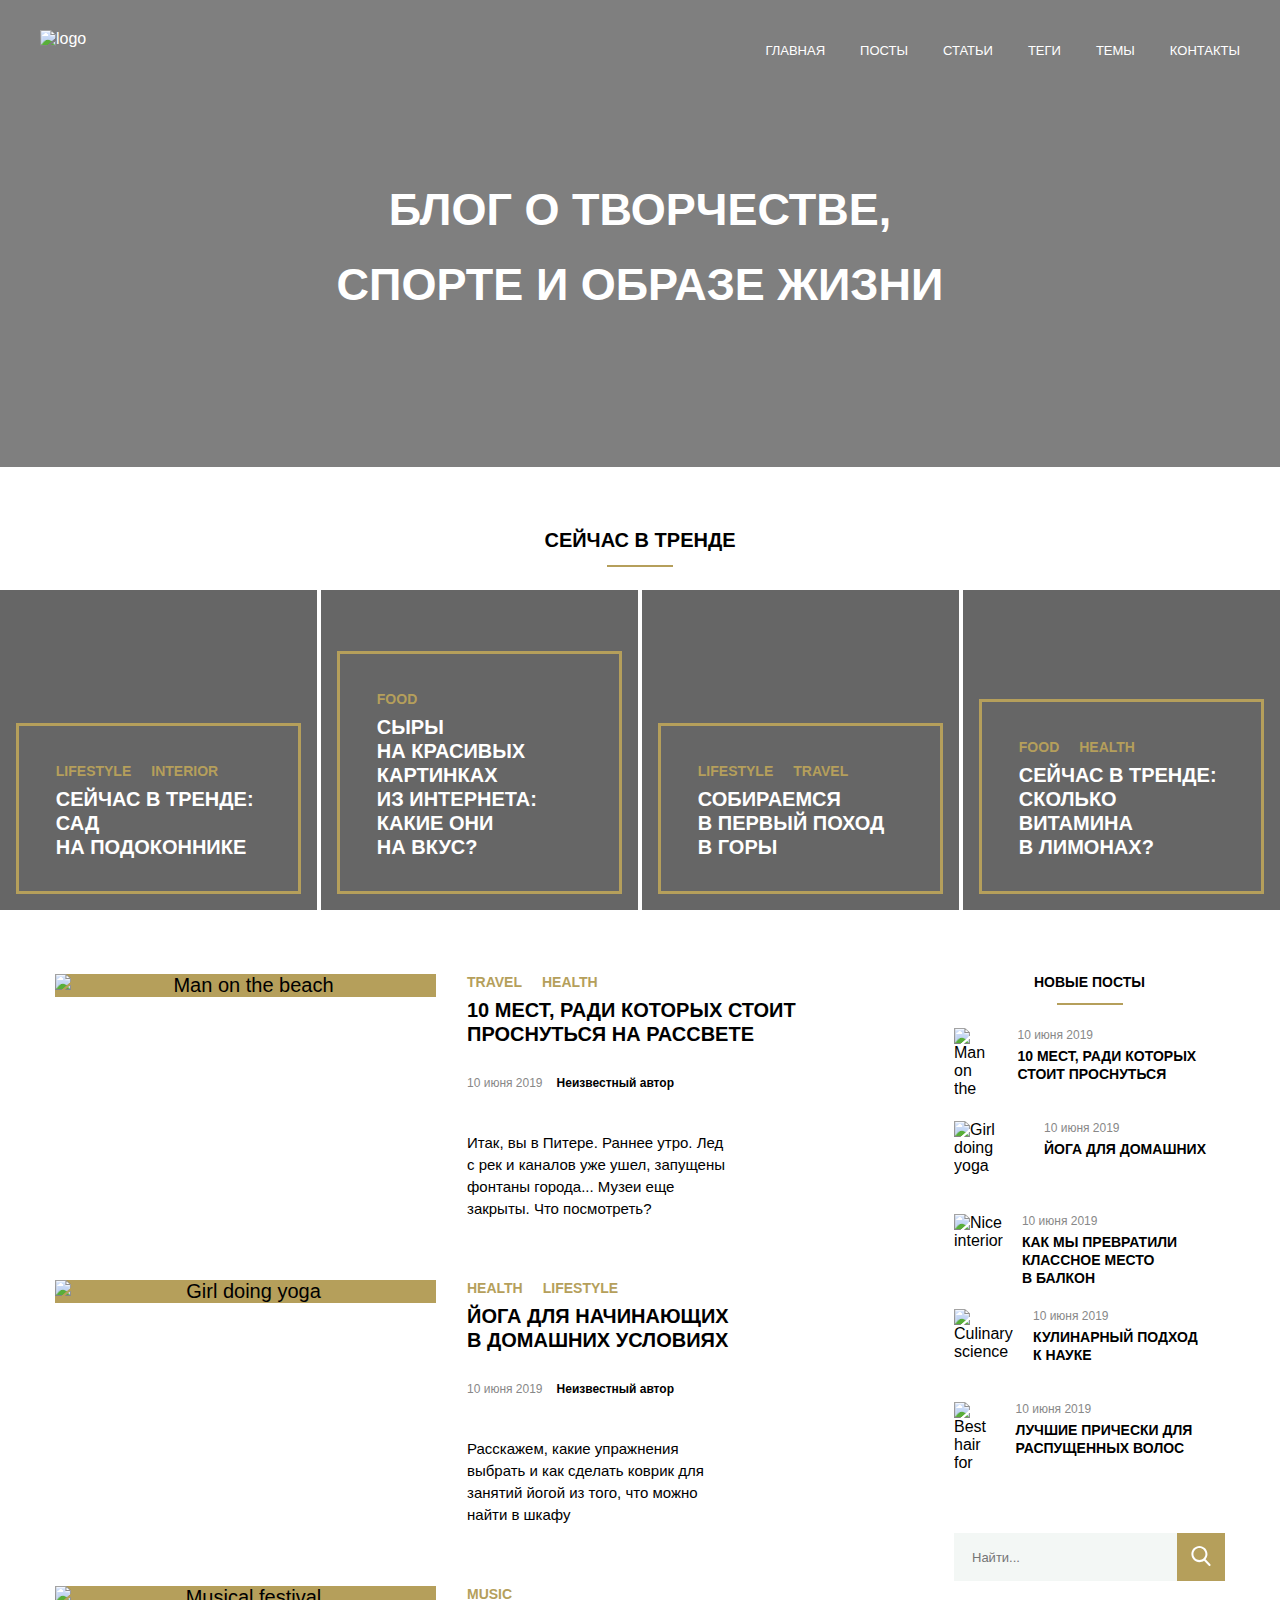
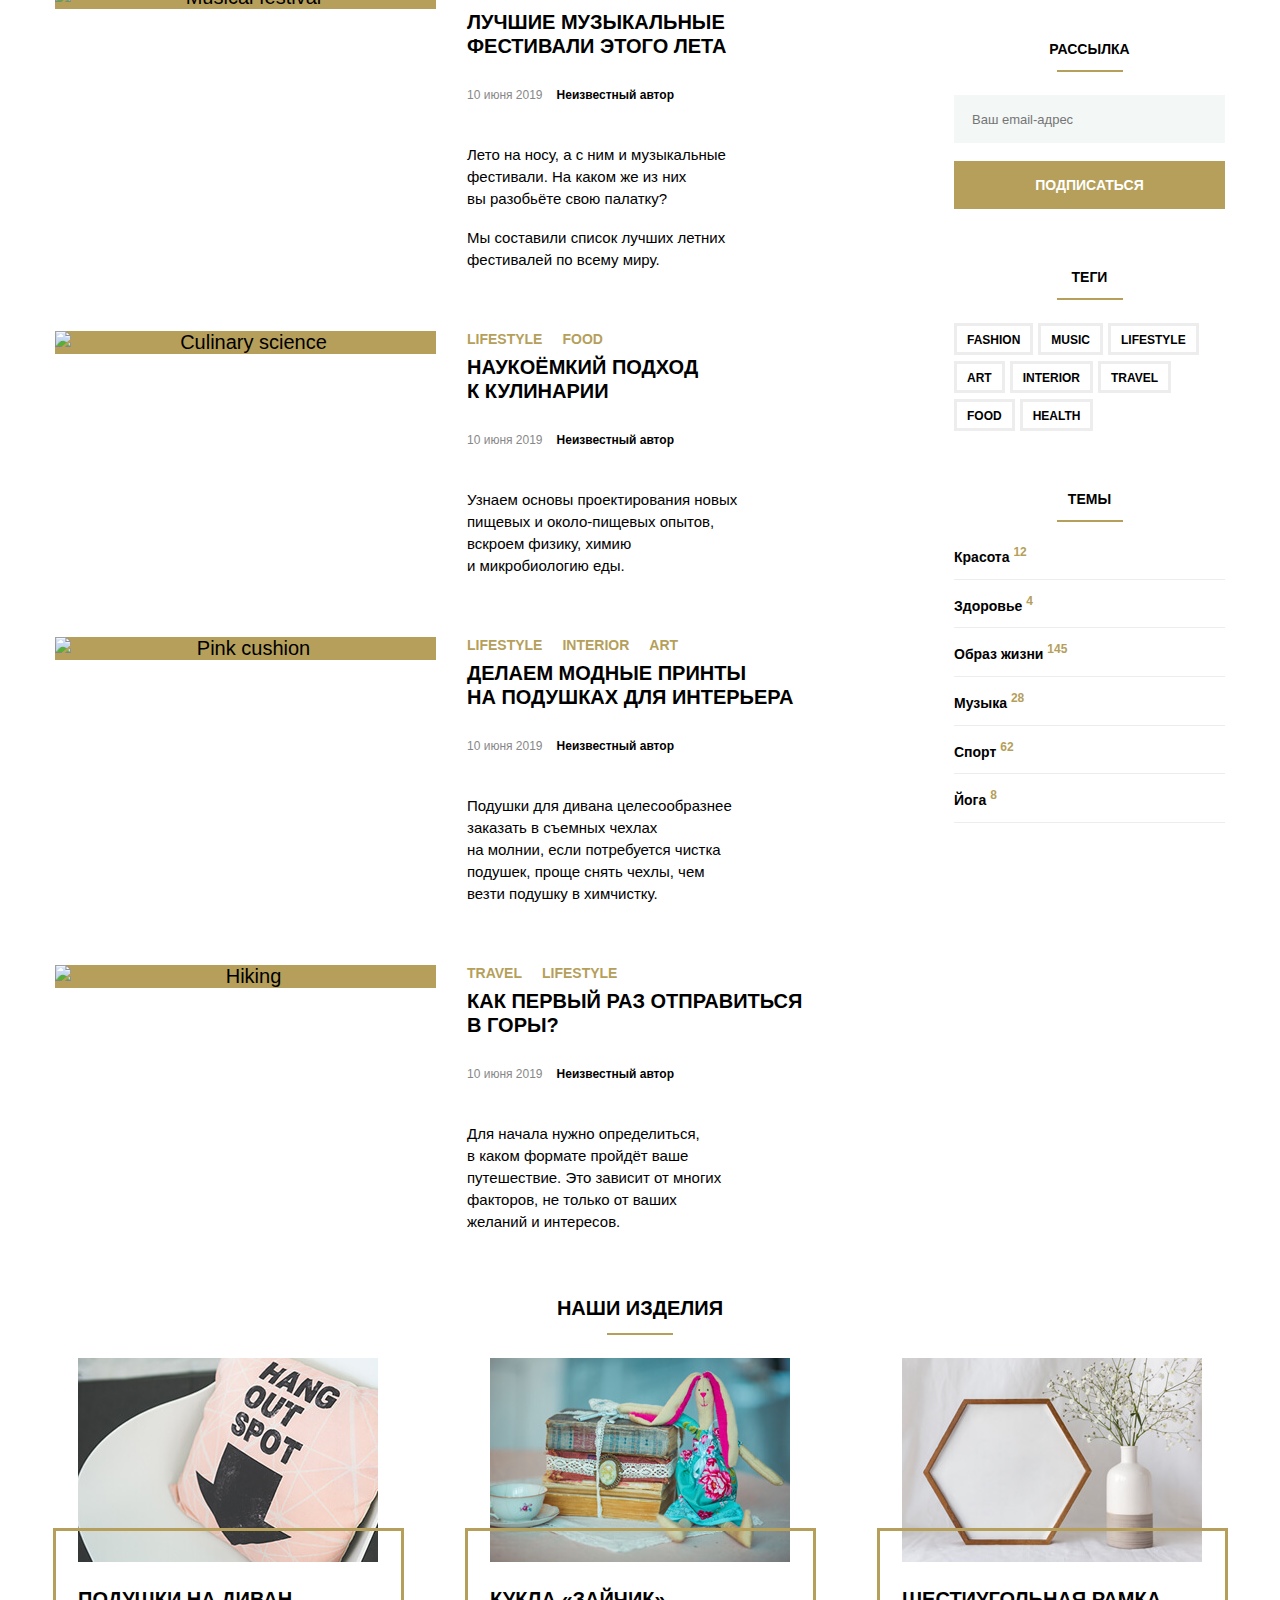
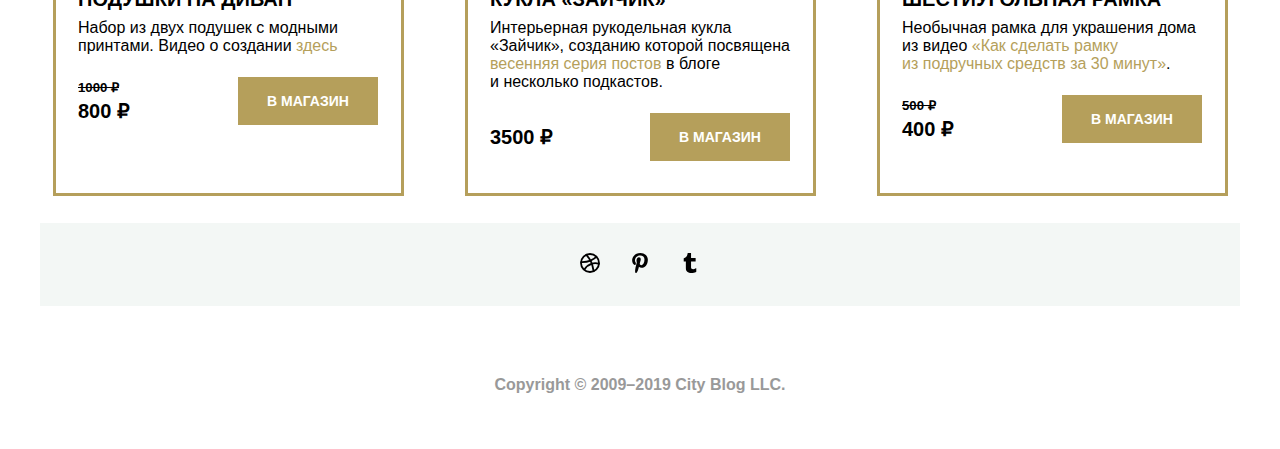
==== commit df0155be: "modifying" ====
--- a/noemi-blog-diploma-2/index.html
+++ b/noemi-blog-diploma-2/index.html
@@ -1,5 +1,6 @@
 <!DOCTYPE html>
 <html lang="ru">
+
 <head>
   <meta charset="UTF-8">
   <meta http-equiv="X-UA-Compatible" content="IE=edge">
@@ -16,11 +17,10 @@
         <img src="https://netology-code.github.io/html-2-diploma/sources/images/noemi-logo.svg" alt="logo">
       </div>
       <div class="hamburger-menu-container">
-        <?xml version="1.0" encoding="utf-8"?><!-- Uploaded to: SVG Repo, www.svgrepo.com, Generator: SVG Repo Mixer Tools -->
         <svg class="hamburger-menu" x="0" y="0" viewBox="0 0 24 24" fill="none" xmlns="http://www.w3.org/2000/svg">
-        <path d="M4 18L20 18" stroke="#ffffff" stroke-width="2" stroke-linecap="round"/>
-        <path d="M4 12L20 12" stroke="#ffffff" stroke-width="2" stroke-linecap="round"/>
-        <path d="M4 6L20 6" stroke="#ffffff" stroke-width="2" stroke-linecap="round"/>
+          <path d="M4 18L20 18" stroke="#ffffff" stroke-width="2" stroke-linecap="round" />
+          <path d="M4 12L20 12" stroke="#ffffff" stroke-width="2" stroke-linecap="round" />
+          <path d="M4 6L20 6" stroke="#ffffff" stroke-width="2" stroke-linecap="round" />
         </svg>
       </div>
       <ul class="nav-list">
@@ -176,7 +176,8 @@
               <p class="author">Неизвестный автор</p>
             </div>
             <div class="post-text-container-small">
-              <p class="post-text">Узнаем основы проектирования новых пищевых и&nbsp;около-пищевых опытов, вскроем физику,
+              <p class="post-text">Узнаем основы проектирования новых пищевых и&nbsp;около-пищевых опытов, вскроем
+                физику,
                 химию и&nbsp;микробиологию еды.</p>
             </div>
           </div>
@@ -232,7 +233,7 @@
       <aside class="aside">
         <section class="new-posts-board">
           <h2 class="small-title">Новые посты</h2>
-      
+
           <article class="new-post-card">
             <img src="https://netology-code.github.io/html-2-diploma/sources/images/2.jpg" alt="Man on the beach">
             <div class="new-post-text-container">
@@ -264,9 +265,10 @@
               <h3 class="new-posts-title">Кулинарный подход к&nbsp;науке</h3>
             </div>
           </article>
-          
+
           <article class="new-post-card">
-            <img src="https://netology-code.github.io/html-2-diploma/sources/images/7.jpg" alt="Best hair for long hair">
+            <img src="https://netology-code.github.io/html-2-diploma/sources/images/7.jpg"
+              alt="Best hair for long hair">
             <div class="new-post-text-container">
               <p class="date">10&nbsp;июня 2019</p>
               <h3 class="new-posts-title">Лучшие прически для распущенных волос</h3>
@@ -274,7 +276,7 @@
           </article>
 
         </section>
-        
+
         <form class="search-container" action="#0">
           <p class="visually-hidden">Введите свой запрос в строку поиска</p>
           <input class="input-field" type="search" name="search" placeholder="Найти...">
@@ -303,7 +305,7 @@
 
         <section class="tags">
           <h2 class="small-title">Теги</h2>
-      
+
           <div class="tags-container">
             <ul class="tag-list">
               <li><a href="#0">Fashion</a></li>
@@ -320,7 +322,7 @@
 
         <section class="categories">
           <h2 class="small-title">Темы</h2>
-      
+
           <div class="categories-container">
             <ul class="category-list">
               <li><a href="#0">Красота</a>
@@ -357,29 +359,26 @@
         <div class="shop-block">
           <div class="shop-block-content-container">
             <picture class="shop-img-preview">
-              <source 
-              media="(min-width: 1200px)" 
-              srcset="images/shop-item-desk1.jpg">
-              <source 
-              media="(min-width: 641px)" 
-              srcset="images/shop-item-tablet1.jpg">
-              <source 
-              media="(max-width: 640px)" 
-              srcset="images/shop-item-mobile1.jpg">
+              <source media="(min-width: 1200px)" srcset="images/shop-item-desk1.jpg">
+              <source media="(min-width: 641px)" srcset="images/shop-item-tablet1.jpg">
+              <source media="(max-width: 640px)" srcset="images/shop-item-mobile1.jpg">
               <img src="images/shop-item-desk1.jpg" alt="">
             </picture>
             <div class="shop-block-text-container">
               <a href="#0">
                 <h2 class="shop-block-title header-2">Подушки на диван</h2>
               </a>
-              <p class="shop-block-paragraph">Набор из&nbsp;двух подушек с&nbsp;модными принтами. Видео о&nbsp;создании <a href="#0">здесь</a>
+              <p class="shop-block-paragraph">Набор из&nbsp;двух подушек с&nbsp;модными принтами. Видео о&nbsp;создании
+                <a href="#0">здесь</a>
               </p>
               <div class="shop-block-footer">
                 <div class="prices">
                   <p class="previous-pice">1000&nbsp;₽</p>
                   <p class="current-price">800&nbsp;₽</p>
                 </div>
-                <a href="#0"><button class="button" type="submit">В магазин</button></a>
+                <form action="#0">
+                  <button class="button" type="submit">В магазин</button>
+                </form>
               </div>
             </div>
           </div>
@@ -388,29 +387,26 @@
         <div class="shop-block">
           <div class="shop-block-content-container">
             <picture class="shop-img-preview">
-              <source 
-              media="(min-width: 1200px)" 
-              srcset="images/shop-item-desk2.jpg">
-              <source 
-              media="(min-width: 641px)" 
-              srcset="images/shop-item-tablet2.jpg">
-              <source 
-              media="(max-width: 640px)" 
-              srcset="images/shop-item-mobile2.jpg">
+              <source media="(min-width: 1200px)" srcset="images/shop-item-desk2.jpg">
+              <source media="(min-width: 641px)" srcset="images/shop-item-tablet2.jpg">
+              <source media="(max-width: 640px)" srcset="images/shop-item-mobile2.jpg">
               <img src="images/shop-item-desk2.jpg" alt="">
             </picture>
             <div class="shop-block-text-container">
               <a href="#0">
                 <h2 class="shop-block-title header-2">Кукла &laquo;Зайчик&raquo;</h2>
               </a>
-              <p class="shop-block-paragraph">Интерьерная рукодельная кукла &laquo;Зайчик&raquo;, созданию которой посвящена <a href="#0">весенняя серия постов</a> в&nbsp;блоге и&nbsp;несколько подкастов.
+              <p class="shop-block-paragraph">Интерьерная рукодельная кукла &laquo;Зайчик&raquo;, созданию которой
+                посвящена <a href="#0">весенняя серия постов</a> в&nbsp;блоге и&nbsp;несколько подкастов.
               </p>
               <div class="shop-block-footer">
                 <div class="prices">
                   <p class="previous-pice none">1000&nbsp;₽</p>
                   <p class="current-price">3500&nbsp;₽</p>
                 </div>
-                <a href="#0"><button class="button" type="submit">В магазин</button></a>
+                <form action="#0">
+                  <button class="button" type="submit">В магазин</button>
+                </form>
               </div>
             </div>
           </div>
@@ -419,29 +415,26 @@
         <div class="shop-block">
           <div class="shop-block-content-container">
             <picture class="shop-img-preview">
-              <source 
-              media="(min-width: 1200px)" 
-              srcset="images/shop-item-desk3.jpg">
-              <source 
-              media="(min-width: 641px)" 
-              srcset="images/shop-item-tablet3.jpg">
-              <source 
-              media="(max-width: 640px)" 
-              srcset="images/shop-item-mobile3.jpg">
+              <source media="(min-width: 1200px)" srcset="images/shop-item-desk3.jpg">
+              <source media="(min-width: 641px)" srcset="images/shop-item-tablet3.jpg">
+              <source media="(max-width: 640px)" srcset="images/shop-item-mobile3.jpg">
               <img src="images/shop-item-desk3.jpg" alt="">
             </picture>
             <div class="shop-block-text-container">
               <a href="#0">
                 <h2 class="shop-block-title header-2">Шестиугольная рамка</h2>
               </a>
-              <p class="shop-block-paragraph">Необычная рамка для украшения дома из&nbsp;видео <a href="#0">&laquo;Как сделать рамку из&nbsp;подручных средств за&nbsp;30&nbsp;минут&raquo;</a>.
+              <p class="shop-block-paragraph">Необычная рамка для украшения дома из&nbsp;видео <a href="#0">&laquo;Как
+                  сделать рамку из&nbsp;подручных средств за&nbsp;30&nbsp;минут&raquo;</a>.
               </p>
               <div class="shop-block-footer">
                 <div class="prices">
                   <p class="previous-pice">500&nbsp;₽</p>
                   <p class="current-price">400&nbsp;₽</p>
                 </div>
-                <a href="#0"><button class="button" type="submit">В магазин</button></a>
+                <form action="#0">
+                  <button class="button" type="submit">В магазин</button>
+                </form>
               </div>
             </div>
           </div>
@@ -468,7 +461,7 @@
       </a>
 
       <a href="#0">
-        <svg class="icon" version="1.1" id="Layer_1" xmlns="http://www.w3.org/2000/svg"
+        <svg class="icon" version="1.1" xmlns="http://www.w3.org/2000/svg"
           xmlns:xlink="http://www.w3.org/1999/xlink" x="0px" y="0px" viewBox="0 0 310.05 310.05"
           style="enable-background:new 0 0 310.05 310.05;" xml:space="preserve">
           <g id="XMLID_798_">
@@ -485,9 +478,9 @@
           </g>
         </svg>
       </a>
-      
+
       <a href="#0">
-        <svg class="icon" version="1.1" id="Layer_1" xmlns="http://www.w3.org/2000/svg"
+        <svg class="icon" version="1.1" xmlns="http://www.w3.org/2000/svg"
           xmlns:xlink="http://www.w3.org/1999/xlink" x="0px" y="0px" viewBox="0 0 310 310"
           style="enable-background:new 0 0 310 310;" xml:space="preserve">
           <g id="XMLID_828_">
--- a/noemi-blog-diploma-2/styles.css
+++ b/noemi-blog-diploma-2/styles.css
@@ -3,32 +3,54 @@
   src: url(/диплом-1/fonts/OpenSans-Regular.woff), url(/диплом-1/fonts/OpenSans-Bold.woff); /*ссылка на шрифт*/
 	font-weight: 400, 700; /*обозначаем шрифт*/
 }
+:root {
+  font-size: 16px;
+  --white: #fff;
+  --black: #000;
+  --accent-color: #b59f5b;
+  --dates-color: #888;
+  --input-footer-color: #f3f7f5;
+  --button-hover-color: #313131;
+  --border-color: #ededed;
+  --post-cards-divider: #eee;
+  --copyright-color: #999;
+}
 * {
   padding: 0;
   margin: 0;
-  box-sizing: border-box;
+  -webkit-box-sizing: border-box;
+          box-sizing: border-box;
   font-family: OpenSans, sans-serif;
-  font-size: 16px;
-}
+}
+
 .body {
   width: 100%;
 }
+
+/* шапка */
 .header {
   background-image: url("https://raw.githubusercontent.com/netology-code/mq-diploma/master/sources/img/banner-bg.jpg");
   width: 100%;
   background-size: cover;
   background-repeat: no-repeat;
   background-position: center;
-  color: #fff;
+  color: var(--white);
   position: relative;
   z-index: 0;
-  display: flex;
-  flex-direction: column;
-  align-items: center;
+  display: -webkit-box;
+  display: -ms-flexbox;
+  display: flex;
+  -webkit-box-orient: vertical;
+  -webkit-box-direction: normal;
+      -ms-flex-direction: column;
+          flex-direction: column;
+  -webkit-box-align: center;
+      -ms-flex-align: center;
+          align-items: center;
 }
 .header::after{
   content: "";
-  background-color: #000;
+  background-color: var(--black);
   opacity: .5;
   position: absolute;
   top: 0;
@@ -37,13 +59,15 @@
   right: 0;
   z-index: -1;
 }
-
 .navigation-bar {
   max-width: 1200px;
   width: 100%;
-  display: flex;
-  justify-content: space-between;
-  /* column-gap: 526px; */
+  display: -webkit-box;
+  display: -ms-flexbox;
+  display: flex;
+  -webkit-box-pack: justify;
+      -ms-flex-pack: justify;
+          justify-content: space-between;
   margin-top: 30px;
   position: relative;
 }
@@ -58,24 +82,35 @@
   cursor: pointer;
 }
 .nav-list {
-  display: flex;
-  flex-direction: row;
-  align-items: center;
-  justify-content: space-between;
+  display: -webkit-box;
+  display: -ms-flexbox;
+  display: flex;
+  -webkit-box-orient: horizontal;
+  -webkit-box-direction: normal;
+      -ms-flex-direction: row;
+          flex-direction: row;
+  -webkit-box-align: center;
+      -ms-flex-align: center;
+          align-items: center;
+  -webkit-box-pack: justify;
+      -ms-flex-pack: justify;
+          justify-content: space-between;
   list-style: none;
   align-items: center;
-  column-gap: 35px;
+  -webkit-column-gap: 35px;
+     -moz-column-gap: 35px;
+          column-gap: 35px;
 }
 .nav-list li a {
-  color: #fff;
-  font-size: 0.8125rem;
+  color: var(--white);
+  font-size: .8125rem;
   font-weight: normal;
   text-transform: uppercase;
   line-height: normal;
 }
 a {
   text-decoration: none;
-  color: #000;
+  color: var(--black);
 }
 .nav-list li a:hover {
   text-decoration: underline;
@@ -96,40 +131,60 @@
   margin-top: 102px;
   text-transform: uppercase;
   text-align: center;
-  color: #fff;
+  color: var(--white);
 }
 h1 {
   font-size: 2.8125rem;
   line-height: 75px;
   margin-bottom: 145px;
 }
-
+/* шапка */
+
+/* основная часть */
 .main {
   max-width: 1660px;
   width: 100%;
   margin: 62px auto;
-  /* padding-left: 245px;
-  padding-right: 245px; */
-  display: flex;
-  flex-direction: column;
-  justify-content: center;
-}
-
-
+  display: -webkit-box;
+  display: -ms-flexbox;
+  display: flex;
+  -webkit-box-orient: vertical;
+  -webkit-box-direction: normal;
+      -ms-flex-direction: column;
+          flex-direction: column;
+  -webkit-box-pack: center;
+      -ms-flex-pack: center;
+          justify-content: center;
+}
+
+/* тренды */
 .trends {
-  display: flex;
-  flex-direction: column;
+  display: -webkit-box;
+  display: -ms-flexbox;
+  display: flex;
+  -webkit-box-orient: vertical;
+  -webkit-box-direction: normal;
+      -ms-flex-direction: column;
+          flex-direction: column;
   width: 100%;
   margin-bottom: 64px;
 }
 .trend-block-board{
-  display: flex;
-  flex-direction: row;
-  justify-content: space-between;
-  column-gap: 4px;
+  display: -webkit-box;
+  display: -ms-flexbox;
+  display: flex;
+  -webkit-box-orient: horizontal;
+  -webkit-box-direction: normal;
+      -ms-flex-direction: row;
+          flex-direction: row;
+  -webkit-box-pack: justify;
+      -ms-flex-pack: justify;
+          justify-content: space-between;
+  -webkit-column-gap: 4px;
+     -moz-column-gap: 4px;
+          column-gap: 4px;
 }
 .header-2 {
-  /* font-size: 1.25rem; */
   text-transform: uppercase;
 }
 .trend-block {
@@ -138,10 +193,16 @@
   background-position: center;
   position: relative;
   z-index: 0;
-  display: flex;
-  align-items: flex-end;
-  justify-content: center;
-  height: 20rem;
+  display: -webkit-box;
+  display: -ms-flexbox;
+  display: flex;
+  -webkit-box-align: end;
+      -ms-flex-align: end;
+          align-items: flex-end;
+  -webkit-box-pack: center;
+      -ms-flex-pack: center;
+          justify-content: center;
+  height: 320px;
 }
 .trend-block.block-1 {
   background-image: url(https://raw.githubusercontent.com/ParaPaca/netology/main/noemi-blog-diploma-2/images/trend1.jpg);
@@ -157,7 +218,7 @@
 }
 .trend-block::after {
   content: "";
-  background-color: #000;
+  background-color: var(--black);
   opacity: .6;
   position: absolute;
   top: 0;
@@ -168,43 +229,77 @@
 }
 .trend-block-content-container{
   width: 100%;
-  margin: 0rem 1rem 1rem;
-  padding: 2.3rem 2.3rem 2rem;
-  border: #b59f5b 3px solid;
-  display: flex;
-  flex-direction: column;
-  justify-content: center;
+  margin: 0px 16px 16px;
+  padding: 36.8px 36.8px 32px;
+  border: var(--accent-color) 3px solid;
+  display: -webkit-box;
+  display: -ms-flexbox;
+  display: flex;
+  -webkit-box-orient: vertical;
+  -webkit-box-direction: normal;
+      -ms-flex-direction: column;
+          flex-direction: column;
+  -webkit-box-pack: center;
+      -ms-flex-pack: center;
+          justify-content: center;
 }
 .trend-block-content-container a .post-title {
-  color: #fff;
+  color: var(--white);
   padding: 0;
 }
-
+/* тренды */
+
+/* главная секция постов */
 .main-posts-section {
-  padding-bottom: 4rem;
-  flex-direction: row;
-  column-gap: 120px;
+  padding-bottom: 64px;
+  -webkit-box-orient: horizontal;
+  -webkit-box-direction: normal;
+      -ms-flex-direction: row;
+          flex-direction: row;
+  -webkit-column-gap: 120px;
+     -moz-column-gap: 120px;
+          column-gap: 120px;
   max-width: 1660px;
-  display: flex;
-  justify-content: center;
+  display: -webkit-box;
+  display: -ms-flexbox;
+  display: flex;
+  -webkit-box-pack: center;
+      -ms-flex-pack: center;
+          justify-content: center;
 }
 .posts-board {
-  display: flex;
-  flex-direction: column;
+  display: -webkit-box;
+  display: -ms-flexbox;
+  display: flex;
+  -webkit-box-orient: vertical;
+  -webkit-box-direction: normal;
+      -ms-flex-direction: column;
+          flex-direction: column;
   gap: 60px;
 }
 
 .post-card {
-  flex-direction: row;
-  column-gap: 31px;
-  width: 100%;
-  display: flex;
-  justify-content: flex-start;
-  align-items: flex-start;
+  -webkit-box-orient: horizontal;
+  -webkit-box-direction: normal;
+      -ms-flex-direction: row;
+          flex-direction: row;
+  -webkit-column-gap: 31px;
+     -moz-column-gap: 31px;
+          column-gap: 31px;
+  width: 100%;
+  display: -webkit-box;
+  display: -ms-flexbox;
+  display: flex;
+  -webkit-box-pack: start;
+      -ms-flex-pack: start;
+          justify-content: flex-start;
+  -webkit-box-align: start;
+      -ms-flex-align: start;
+          align-items: flex-start;
 }
 .post-preview {
   width: 381px;
-  background: #b59f5b;
+  background: var(--accent-color);
   text-align: center;
   font-size: 1.25rem;
 }
@@ -212,16 +307,24 @@
   width: 367px;
 }
 .tags-container {
-  display: flex;
-  flex-direction: row;
-  column-gap: 1.25rem;
-  flex-wrap: wrap;
+  display: -webkit-box;
+  display: -ms-flexbox;
+  display: flex;
+  -webkit-box-orient: horizontal;
+  -webkit-box-direction: normal;
+      -ms-flex-direction: row;
+          flex-direction: row;
+  -webkit-column-gap: 20px;
+     -moz-column-gap: 20px;
+          column-gap: 20px;
+  -ms-flex-wrap: wrap;
+      flex-wrap: wrap;
 }
 .tags-container .tag {
-  color: #b59f5b;
+  color: var(--accent-color);
   text-transform: uppercase;
   font-weight: bold;
-  font-size: 0.875rem;
+  font-size: .875rem;
   padding-bottom: 8px;
   line-height: normal;
 }
@@ -238,59 +341,76 @@
   text-decoration: underline;
 }
 .date-author-container {
-  display: flex;
-  flex-direction: row;
-  column-gap: 0.875rem;
+  display: -webkit-box;
+  display: -ms-flexbox;
+  display: flex;
+  -webkit-box-orient: horizontal;
+  -webkit-box-direction: normal;
+      -ms-flex-direction: row;
+          flex-direction: row;
+  -webkit-column-gap: 14px;
+     -moz-column-gap: 14px;
+          column-gap: 14px;
   margin-bottom: 42px;
 }
 .date {
-  color: #888;
-  font-size: 0.75rem;
+  color: var(--dates-color);
+  font-size: .75rem;
   line-height: normal;
 }
 .author {
   font-weight: bold;
-  font-size: 0.75rem;
+  font-size: .75rem;
   line-height: normal;
 }
 .post-text-container-small {
-  display: flex;
-  flex-direction: column;
+  display: -webkit-box;
+  display: -ms-flexbox;
+  display: flex;
+  -webkit-box-orient: vertical;
+  -webkit-box-direction: normal;
+      -ms-flex-direction: column;
+          flex-direction: column;
   row-gap: 17px;
 }
 .post-text {
   max-width: 271px;
-  font-size: 15px;
+  font-size: .9375rem;
   line-height: 22px;
 }
-
-
-
+/* главная секция постов */
+
+/* боковой блок */
 .aside {
   width: 100%;
   max-width: 271px;
-  display: flex;
-  flex-direction: column;
+  display: -webkit-box;
+  display: -ms-flexbox;
+  display: flex;
+  -webkit-box-orient: vertical;
+  -webkit-box-direction: normal;
+      -ms-flex-direction: column;
+          flex-direction: column;
   gap: 60px;
 }
+/* новые посты */
 .new-posts-board {
-  display: flex;
-  flex-direction: column;
+  display: -webkit-box;
+  display: -ms-flexbox;
+  display: flex;
+  -webkit-box-orient: vertical;
+  -webkit-box-direction: normal;
+      -ms-flex-direction: column;
+          flex-direction: column;
   width: 100%;
 }
 .small-title {
   text-align: center;
   text-transform: uppercase;
-  font-size: 0.875rem;
+  font-size: .875rem;
   padding-bottom: 38px;
   position: relative;
   font-weight: bold;
-}
-.divider {
-  width: 66px;
-  margin: 0 auto;
-  border-top: #e1d9bd 3px solid;
-  padding-bottom: 28px;
 }
 .small-title.header-2 {
   font-size: 1.25rem;
@@ -301,13 +421,18 @@
   height: 2px;
   bottom: 23px;
   left: 50%;
-  background-color: #b59f5b;
+  background-color: var(--accent-color);
   position: absolute;
   margin-left: -33px;
 }
 .new-post-card {
-  display: flex;
-  flex-direction: row;
+  display: -webkit-box;
+  display: -ms-flexbox;
+  display: flex;
+  -webkit-box-orient: horizontal;
+  -webkit-box-direction: normal;
+      -ms-flex-direction: row;
+          flex-direction: row;
 }
 .new-post-card:not(:last-child) {
   padding-bottom: 22px;
@@ -321,16 +446,24 @@
 }
 .new-post-text-container h3 {
   text-transform: uppercase;
-  font-size: 0.875rem;
+  font-size: .875rem;
   line-height: 18px;
   font-weight: bold;
 }
 .new-post-text-container .date {
   padding-bottom: 5px;
 }
+/* новые посты */
+
+/* строка поиска */
 .search-container {
-  display: flex;
-  flex-direction: row;
+  display: -webkit-box;
+  display: -ms-flexbox;
+  display: flex;
+  -webkit-box-orient: horizontal;
+  -webkit-box-direction: normal;
+      -ms-flex-direction: row;
+          flex-direction: row;
 }
 .visually-hidden {
   position: absolute;
@@ -347,68 +480,88 @@
   height: 48px;
   padding: 18px;
   border: none;
-  background-color: #f3f7f5;
-  font-size: 0.8125rem;
+  background-color: var(--input-footer-color);
+  font-size: .8125rem;
 }
 .input-field:not([type=email]) {
   width: calc(100% - 48px);
 }
 .input-field:focus, 
 .input-field:focus-visible {
-  outline: #b59f5b solid 1px;
+  outline: var(--accent-color) solid 1px;
 }
 .search-icon {
-  fill:#fff
+  fill:var(--white)
 }
 .icon {
-  width: 1.25rem;
-  height: 1.25rem;
+  width: 20px;
+  height: 20px;
 }
 .search-button {
   width: 48px;
   height: 48px;
 }
-/* .button {
-  background-color: #b59f5b;
+.button, a button.button {
+  background-color: var(--accent-color);
   border: none;
-} */
-.button, a button.button {
-  background-color: #b59f5b;
-  border: none;
-  font-size: 0.875rem;
+  font-size: .875rem;
   text-transform: uppercase;
   text-align: center;
   height: 48px;
   font-weight: bold;
-  color: #fff;
-}
+  color: var(--white);
+}
+/* строка поиска */
+
+/* подписка */
 [type=email] {
   margin-bottom: 18px;
 }
 .button:hover {
-  background-color: #313131;
+  background-color: var(--button-hover-color);
   cursor: pointer;
 }
 .button:focus, 
 .button:focus-visible {
-  outline: #313131 solid 1px;
+  outline: var(--button-hover-color) solid 1px;
 }
 .subscription {
-  display: flex;
-  flex-direction: column;
-  width: 100%;
-}
+  display: -webkit-box;
+  display: -ms-flexbox;
+  display: flex;
+  -webkit-box-orient: vertical;
+  -webkit-box-direction: normal;
+      -ms-flex-direction: column;
+          flex-direction: column;
+  width: 100%;
+}
+/* подписка */
+
+/* теги */
 .tags {
-  display: flex;
-  flex-direction: column;
+  display: -webkit-box;
+  display: -ms-flexbox;
+  display: flex;
+  -webkit-box-orient: vertical;
+  -webkit-box-direction: normal;
+      -ms-flex-direction: column;
+          flex-direction: column;
   width: 100%;
 }
 .tag-list {
-  display: flex;
-  flex-direction: row;
-  column-gap: 5px;
+  display: -webkit-box;
+  display: -ms-flexbox;
+  display: flex;
+  -webkit-box-orient: horizontal;
+  -webkit-box-direction: normal;
+      -ms-flex-direction: row;
+          flex-direction: row;
+  -webkit-column-gap: 5px;
+     -moz-column-gap: 5px;
+          column-gap: 5px;
   row-gap: 6px;
-  flex-wrap: wrap;
+  -ms-flex-wrap: wrap;
+      flex-wrap: wrap;
   list-style: none;
   font-weight: bold;
   text-transform: uppercase;
@@ -416,58 +569,91 @@
 }
 .tag-list li{
   padding: 4px 10px;
-  border:#ededed 3px solid;
+  border:var(--border-color) 3px solid;
 }
 .tag-list li a {
-  font-size: 0.75rem;
+  font-size: .75rem;
 }
 .tag-list li:hover {
-  border: #b59f5b solid 3px;
-}
+  border: var(--accent-color) solid 3px;
+}
+/* теги */
+
+/* категории */
 .categories-container {
-  display: flex;
-  flex-direction: column;
+  display: -webkit-box;
+  display: -ms-flexbox;
+  display: flex;
+  -webkit-box-orient: vertical;
+  -webkit-box-direction: normal;
+      -ms-flex-direction: column;
+          flex-direction: column;
   width: 100%;
 }
 .category-list {
-  font-size: 0.875rem;
+  font-size: .875rem;
   list-style: none;
   font-weight: bold;
 }
 .category-list li {
-  border-bottom: #ededed 1px solid;
-  padding-bottom: 0.875rem;
+  border-bottom: var(--border-color) 1px solid;
+  padding-bottom: 14px;
 }
 .category-list li:not(:first-child) {
-  padding-top: 0.875rem;
+  padding-top: 14px;
 }
 .categories-container li a {
-  font-size: 0.875rem;
+  font-size: .875rem;
 }
 .category-list li a:hover {
-  color: #b59f5b;
+  color: var(--accent-color);
 }
 .upper-number {
-  color:#b59f5b;
+  color:var(--accent-color);
   vertical-align: super;
-  font-size: 0.75rem;
-}
-
+  font-size: .75rem;
+}
+/* категории */
+
+/* магазин */
 .shop {
-  display: flex;
-  flex-direction: column;
-  justify-content: center;
+  display: -webkit-box;
+  display: -ms-flexbox;
+  display: flex;
+  -webkit-box-orient: vertical;
+  -webkit-box-direction: normal;
+      -ms-flex-direction: column;
+          flex-direction: column;
+  -webkit-box-pack: center;
+      -ms-flex-pack: center;
+          justify-content: center;
 }
 .shop-block-board {
-  display: flex;
-  justify-content: center;
-  column-gap: 7rem;
-  flex-direction: row;
+  display: -webkit-box;
+  display: -ms-flexbox;
+  display: flex;
+  -webkit-box-pack: center;
+      -ms-flex-pack: center;
+          justify-content: center;
+  -webkit-column-gap: 112px;
+     -moz-column-gap: 112px;
+          column-gap: 112px;
+  -webkit-box-orient: horizontal;
+  -webkit-box-direction: normal;
+      -ms-flex-direction: row;
+          flex-direction: row;
 }
 .shop-block-content-container {
-  display: flex;
-  flex-direction: column;
-  align-items: center;
+  display: -webkit-box;
+  display: -ms-flexbox;
+  display: flex;
+  -webkit-box-orient: vertical;
+  -webkit-box-direction: normal;
+      -ms-flex-direction: column;
+          flex-direction: column;
+  -webkit-box-align: center;
+      -ms-flex-align: center;
+          align-items: center;
   max-width: 300px;
 }
 .shop-block-text-container {
@@ -477,7 +663,7 @@
 .shop-block-text-container::before {
   content: "";
   position: absolute;
-  border: #b59f5b 3px solid;
+  border: var(--accent-color) 3px solid;
   top: -60px;
   /* padding: 53px 19px 69px;*/
   background: none;
@@ -491,30 +677,44 @@
 }
 .shop-block-title.header-2 {
   padding-bottom: 8px;
-  font-size: 20px;
+  font-size: 1.25rem;
 }
 .shop-block-paragraph {
   padding-bottom: 22px;
 }
 .shop-block-paragraph > a {
-  color:#b59f5b;
+  color:var(--accent-color);
 }
 .shop-block-paragraph > a:hover {
   text-decoration: underline;
 }
 .shop-block-footer {
-  display: flex;
-  flex-direction: row;
-  justify-content: space-between;
-  align-items: center;
+  display: -webkit-box;
+  display: -ms-flexbox;
+  display: flex;
+  -webkit-box-orient: horizontal;
+  -webkit-box-direction: normal;
+      -ms-flex-direction: row;
+          flex-direction: row;
+  -webkit-box-pack: justify;
+      -ms-flex-pack: justify;
+          justify-content: space-between;
+  -webkit-box-align: center;
+      -ms-flex-align: center;
+          align-items: center;
 }
 .prices {
-  display: flex;
-  flex-direction: column;
+  display: -webkit-box;
+  display: -ms-flexbox;
+  display: flex;
+  -webkit-box-orient: vertical;
+  -webkit-box-direction: normal;
+      -ms-flex-direction: column;
+          flex-direction: column;
   row-gap: 4px;
 }
 .prices > p:first-child {
-  font-size: 0.825rem;
+  font-size: .825rem;
   text-decoration: line-through;
 }
 .none {
@@ -524,34 +724,55 @@
   font-weight: bold;
   font-size: 1.25rem;
 }
-.shop-block-footer > a > .button {
+.shop-block-footer > form > .button {
   width: 140px;
 }
+/* магазин */
+
+/* футер */
 .footer {
   width: 100%;
-  display: flex;
-  flex-direction: column;
+  display: -webkit-box;
+  display: -ms-flexbox;
+  display: flex;
+  -webkit-box-orient: vertical;
+  -webkit-box-direction: normal;
+      -ms-flex-direction: column;
+          flex-direction: column;
   max-width: 1200px;
   margin: 0 auto;
   row-gap: 70px;
 }
 .social-media-container {
-  background-color: #f3f7f5;
+  background-color: var(--input-footer-color);
   height: 83px;
-  display: flex;
-  flex-direction: row;
-  justify-content: center;
-  align-items: center;
-  column-gap: 30px;
+  display: -webkit-box;
+  display: -ms-flexbox;
+  display: flex;
+  -webkit-box-orient: horizontal;
+  -webkit-box-direction: normal;
+      -ms-flex-direction: row;
+          flex-direction: row;
+  -webkit-box-pack: center;
+      -ms-flex-pack: center;
+          justify-content: center;
+  -webkit-box-align: center;
+      -ms-flex-align: center;
+          align-items: center;
+  -webkit-column-gap: 30px;
+     -moz-column-gap: 30px;
+          column-gap: 30px;
 }
 .copyright {
   display: block;
   text-align: center;
-  color: #999;
+  color: var(--copyright-color);
   font-weight: bold;
   margin-bottom: 55px;
 }
-
+/* футер */
+
+/* основная часть */
 
 @media screen and (min-width: 641px) and (max-width: 1200px) {
   .header {
@@ -560,8 +781,13 @@
   .navigation-bar {
     padding-left: 35px;
     padding-right: 35px;
-    flex-direction: row;
-    align-items: center;
+    -webkit-box-orient: horizontal;
+    -webkit-box-direction: normal;
+        -ms-flex-direction: row;
+            flex-direction: row;
+    -webkit-box-align: center;
+        -ms-flex-align: center;
+            align-items: center;
   }
   .logo {
     height: 36px;
@@ -579,9 +805,16 @@
     padding: 0 35px;
   }
   .trend-block-board {
-    flex-direction: row;
-    justify-content: space-between;
-    column-gap: 4px;
+    -webkit-box-orient: horizontal;
+    -webkit-box-direction: normal;
+        -ms-flex-direction: row;
+            flex-direction: row;
+    -webkit-box-pack: justify;
+        -ms-flex-pack: justify;
+            justify-content: space-between;
+    -webkit-column-gap: 4px;
+       -moz-column-gap: 4px;
+            column-gap: 4px;
   }
   .trend-block {
     height: 249px;
@@ -591,18 +824,20 @@
     line-height: 22px;
   }
   .small-title.header-2 {
-    font-size: 18px;
-  }
-  /* .trend-block {
-    width: calc(50% - 2px);
-  } */
+    font-size: 1.125rem;
+  }
   .main {
     margin-bottom: 0;
   }
   .main-posts-section {
-    column-gap: 34px;
-    padding-bottom: 4rem;
-    flex-direction: row;
+    -webkit-column-gap: 34px;
+       -moz-column-gap: 34px;
+            column-gap: 34px;
+    padding-bottom: 64px;
+    -webkit-box-orient: horizontal;
+    -webkit-box-direction: normal;
+        -ms-flex-direction: row;
+            flex-direction: row;
   }
   .posts-board {
     max-width: 393px;
@@ -612,7 +847,10 @@
     max-width: none;
   }
   .post-card {
-    flex-direction: column;
+    -webkit-box-orient: vertical;
+    -webkit-box-direction: normal;
+        -ms-flex-direction: column;
+            flex-direction: column;
     row-gap: 14px;
     position: relative;
     max-width: 393px;
@@ -626,7 +864,7 @@
     height: 3px;
     bottom: -20px;
     left: 50%;
-    background-color: #eee;
+    background-color: var(--post-cards-divider);
     position: absolute;
     margin-left: -50%;
   }
@@ -643,11 +881,19 @@
   .shop-block-board {
     margin-left: 35px;
     margin-right: 35px;
-    justify-content: space-between;
-    column-gap: 68px;
+    -webkit-box-pack: justify;
+        -ms-flex-pack: justify;
+            justify-content: space-between;
+    -webkit-column-gap: 68px;
+       -moz-column-gap: 68px;
+            column-gap: 68px;
     row-gap: 100px;
-    flex-wrap: wrap;
-    flex-direction: row;
+    -ms-flex-wrap: wrap;
+        flex-wrap: wrap;
+    -webkit-box-orient: horizontal;
+    -webkit-box-direction: normal;
+        -ms-flex-direction: row;
+            flex-direction: row;
   }
   .shop-block-text-container::before {
     height: 262px;
@@ -670,7 +916,9 @@
 }
 @media screen and (max-width: 737px) {
   .shop-block-board {
-    justify-content: center;
+    -webkit-box-pack: center;
+        -ms-flex-pack: center;
+            justify-content: center;
   }
   .shop-block-text-container::before {
     height: calc(100% + 80px);
@@ -690,19 +938,26 @@
     display: none;
   }
   .navigation-bar {
-    flex-direction: column-reverse;
+    -webkit-box-orient: vertical;
+    -webkit-box-direction: reverse;
+        -ms-flex-direction: column-reverse;
+            flex-direction: column-reverse;
     row-gap: 174px;
-    align-items: flex-end;
+    -webkit-box-align: end;
+        -ms-flex-align: end;
+            align-items: flex-end;
   }
   .logo {
-    align-self: center;
+    -ms-flex-item-align: center;
+        -ms-grid-row-align: center;
+        align-self: center;
     height: 60px;
   }
   .hero-title {
     margin-top: 43px;
   }
   h1 {
-    font-size: 26px;
+    font-size: 1.625rem;
     margin-bottom: 220px;
     line-height: 36px;
   }
@@ -711,7 +966,10 @@
   }
   .trend-block-board {
     width: 100%;
-    flex-direction: column;
+    -webkit-box-orient: vertical;
+    -webkit-box-direction: normal;
+        -ms-flex-direction: column;
+            flex-direction: column;
     row-gap: 4px;
   }
   .trend-block-content-container {
@@ -725,18 +983,28 @@
     margin: 42px auto;
   }
   .main-posts-section {
-    padding-bottom: 4rem;
-    flex-direction: column;
+    padding-bottom: 64px;
+    -webkit-box-orient: vertical;
+    -webkit-box-direction: normal;
+        -ms-flex-direction: column;
+            flex-direction: column;
     padding-left: 15px;
     padding-right: 15px;
-    align-items: center;
+    -webkit-box-align: center;
+        -ms-flex-align: center;
+            align-items: center;
   }
   .posts-board {
     padding-bottom: 60px;
-    align-items: center;
+    -webkit-box-align: center;
+        -ms-flex-align: center;
+            align-items: center;
   }
   .post-card {
-    flex-direction: column;
+    -webkit-box-orient: vertical;
+    -webkit-box-direction: normal;
+        -ms-flex-direction: column;
+            flex-direction: column;
     row-gap: 14px;
     position: relative;
     max-width: 393px;
@@ -750,7 +1018,7 @@
     height: 3px;
     bottom: -20px;
     left: 50%;
-    background-color: #eee;
+    background-color: var(--post-cards-divider);
     position: absolute;
     margin-left: -50%;
   }
@@ -758,14 +1026,21 @@
     margin-bottom: 30px;
   }
   .tag-list {
-    justify-content: center;
+    -webkit-box-pack: center;
+        -ms-flex-pack: center;
+            justify-content: center;
   }
   .main {
     margin-bottom: 72px;
   }
   .shop-block-board {
-    flex-direction: column;
-    align-items: center;
+    -webkit-box-orient: vertical;
+    -webkit-box-direction: normal;
+        -ms-flex-direction: column;
+            flex-direction: column;
+    -webkit-box-align: center;
+        -ms-flex-align: center;
+            align-items: center;
     row-gap: 54px;
   }
   h2.small-title {
@@ -791,7 +1066,8 @@
 
 @media screen and (orientation: landscape) and (min-width: 641px) and (max-width: 1200px), (min-width: 1201px)  {
   .trend-block-board {
-    flex-wrap: nowrap;
+    -ms-flex-wrap: nowrap;
+        flex-wrap: nowrap;
   }
   .trend-block {
     width: 25%;
@@ -799,7 +1075,8 @@
 }
 @media screen and (orientation: portrait) and (min-width: 641px) and (max-width: 1200px)  {
   .trend-block-board {
-    flex-wrap: wrap;
+    -ms-flex-wrap: wrap;
+        flex-wrap: wrap;
     row-gap: 4px;
   }
   .trend-block {
@@ -809,7 +1086,8 @@
 
 @media screen and (orientation: landscape) and (max-width: 640px)  {
   .trend-block-board {
-    flex-wrap: wrap;
+    -ms-flex-wrap: wrap;
+        flex-wrap: wrap;
     row-gap: 4px;
   }
   .trend-block {
